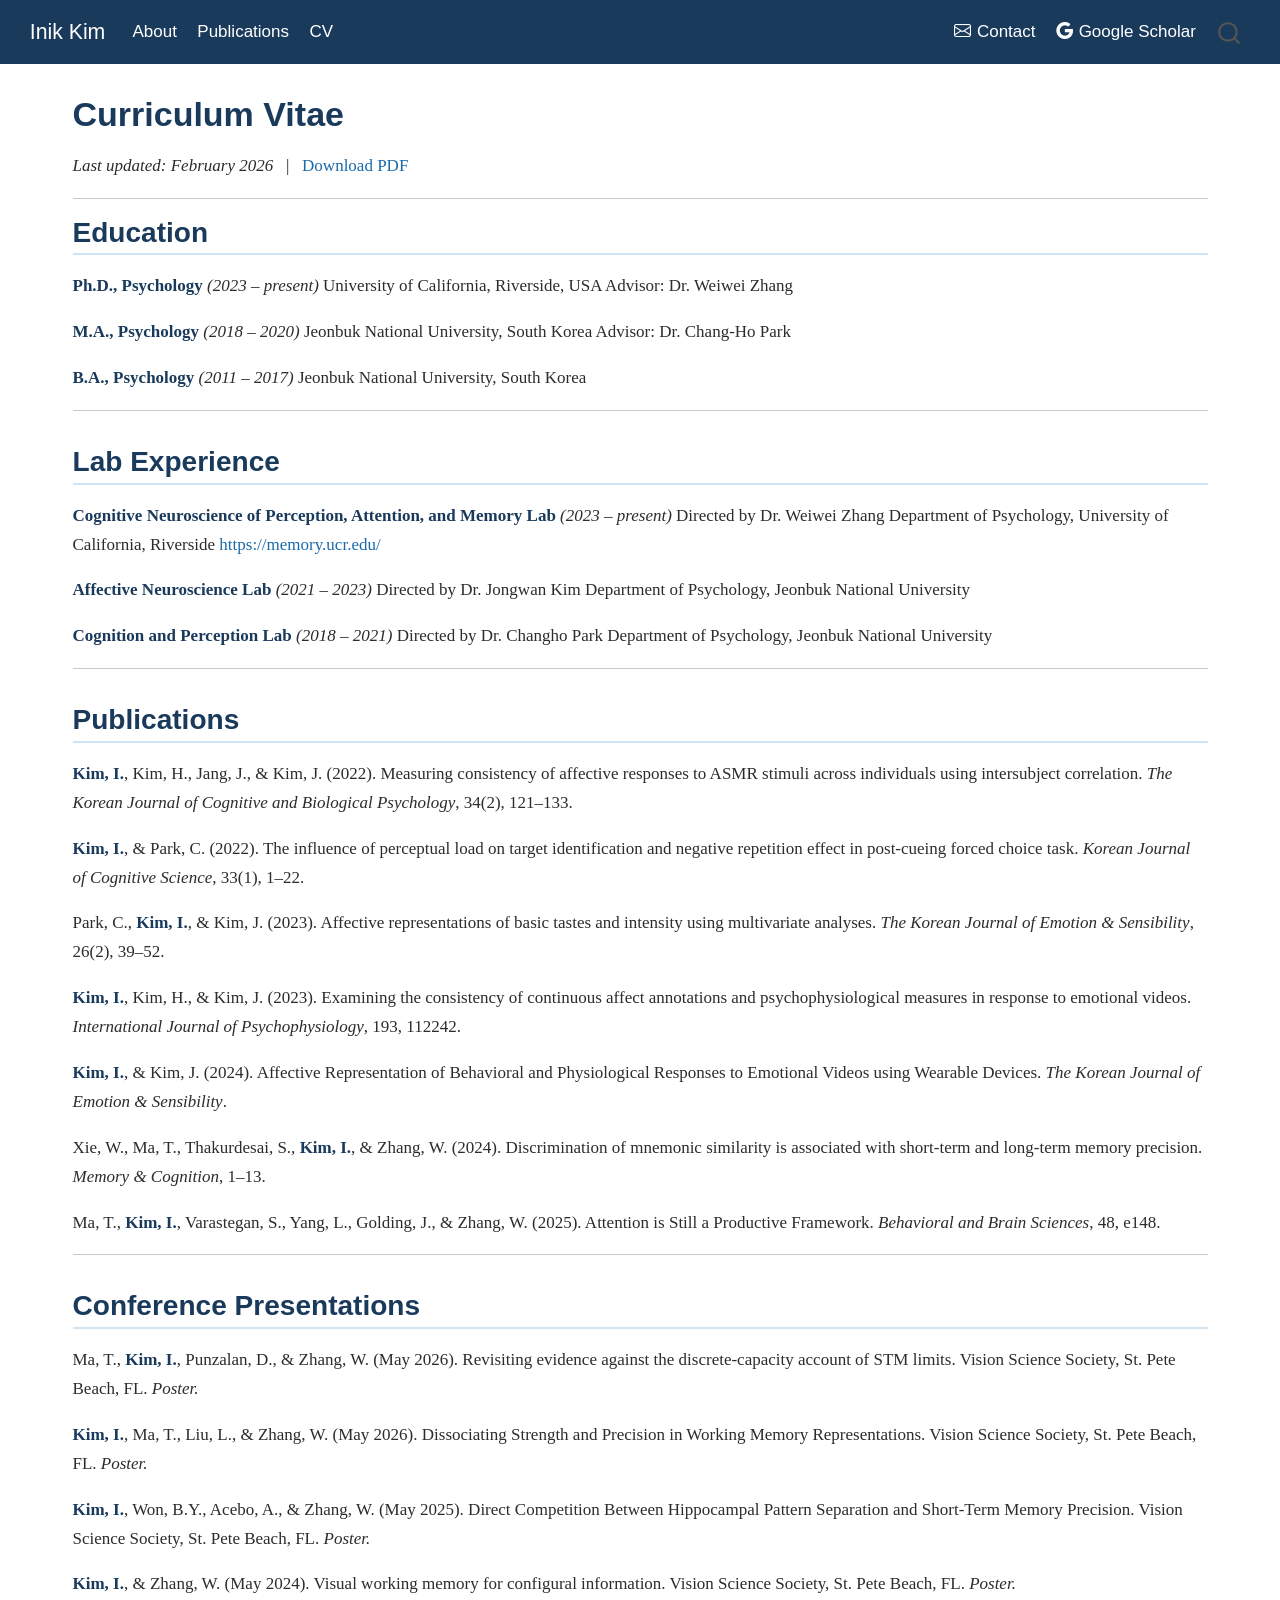
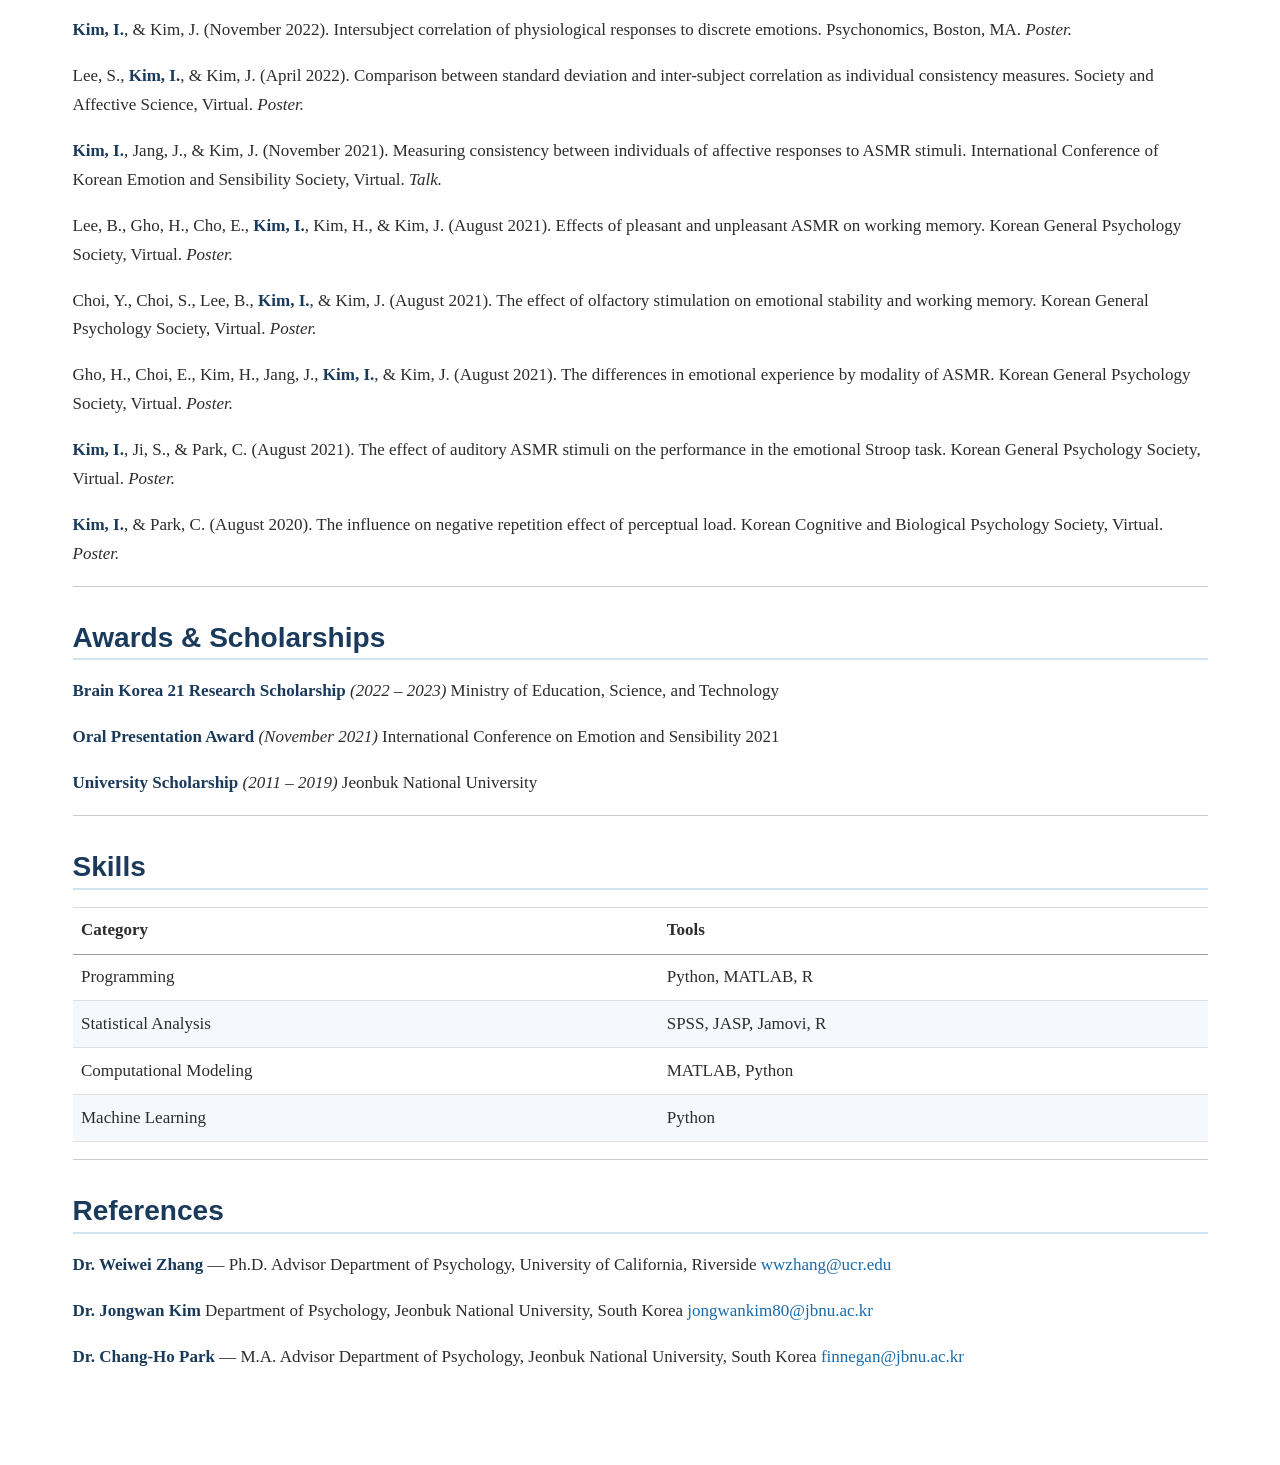
==== cv.html @ 4ca47964 "Built site for gh-pages" ====
<!DOCTYPE html>
<html xmlns="http://www.w3.org/1999/xhtml" lang="en" xml:lang="en"><head>

<meta charset="utf-8">
<meta name="generator" content="quarto-1.9.38">

<meta name="viewport" content="width=device-width, initial-scale=1.0, user-scalable=yes">


<title>Curriculum Vitae – Inik Kim</title>
<style>
/* Default styles provided by pandoc.
** See https://pandoc.org/MANUAL.html#variables-for-html for config info.
*/
code{white-space: pre-wrap;}
span.smallcaps{font-variant: small-caps;}
div.columns{display: flex; gap: min(4vw, 1.5em);}
div.column{flex: auto; overflow-x: auto;}
div.hanging-indent{margin-left: 1.5em; text-indent: -1.5em;}
ul.task-list{list-style: none;}
ul.task-list li input[type="checkbox"] {
  width: 0.8em;
  margin: 0 0.8em 0.2em -1em; /* quarto-specific, see https://github.com/quarto-dev/quarto-cli/issues/4556 */ 
  vertical-align: middle;
}
</style>


<script src="site_libs/quarto-nav/quarto-nav.js"></script>
<script src="site_libs/quarto-nav/headroom.min.js"></script>
<script src="site_libs/clipboard/clipboard.min.js"></script>
<script src="site_libs/quarto-search/autocomplete.umd.js"></script>
<script src="site_libs/quarto-search/fuse.min.js"></script>
<script src="site_libs/quarto-search/quarto-search.js"></script>
<meta name="quarto:offset" content="./">
<script src="site_libs/quarto-html/quarto.js" type="module"></script>
<script src="site_libs/quarto-html/tabsets/tabsets.js" type="module"></script>
<script src="site_libs/quarto-html/popper.min.js"></script>
<script src="site_libs/quarto-html/tippy.umd.min.js"></script>
<script src="site_libs/quarto-html/anchor.min.js"></script>
<link href="site_libs/quarto-html/tippy.css" rel="stylesheet">
<link href="site_libs/quarto-html/quarto-syntax-highlighting-15634bcf2e68342d4ad2dfa704d543f6.css" rel="stylesheet" id="quarto-text-highlighting-styles">
<script src="site_libs/bootstrap/bootstrap.min.js"></script>
<link href="site_libs/bootstrap/bootstrap-icons.css" rel="stylesheet">
<link href="site_libs/bootstrap/bootstrap-3e7735b7b22659e5fa437aca0bb49075.min.css" rel="stylesheet" append-hash="true" id="quarto-bootstrap" data-mode="light">
<script id="quarto-search-options" type="application/json">{
  "location": "navbar",
  "copy-button": false,
  "collapse-after": 3,
  "panel-placement": "end",
  "type": "overlay",
  "limit": 50,
  "keyboard-shortcut": [
    "f",
    "/",
    "s"
  ],
  "show-item-context": false,
  "language": {
    "search-no-results-text": "No results",
    "search-matching-documents-text": "matching documents",
    "search-copy-link-title": "Copy link to search",
    "search-hide-matches-text": "Hide additional matches",
    "search-more-match-text": "more match in this document",
    "search-more-matches-text": "more matches in this document",
    "search-clear-button-title": "Clear",
    "search-text-placeholder": "",
    "search-detached-cancel-button-title": "Cancel",
    "search-submit-button-title": "Submit",
    "search-label": "Search"
  }
}</script>


<link rel="stylesheet" href="styles.css">
</head>

<body class="nav-fixed quarto-light">

<div id="quarto-search-results"></div>
  <header id="quarto-header" class="headroom fixed-top">
    <nav class="navbar navbar-expand-lg " data-bs-theme="dark">
      <div class="navbar-container container-fluid">
      <div class="navbar-brand-container mx-auto">
    <a class="navbar-brand" href="./index.html">
    <span class="navbar-title">Inik Kim</span>
    </a>
  </div>
            <div id="quarto-search" class="" title="Search"></div>
          <button class="navbar-toggler" type="button" data-bs-toggle="collapse" data-bs-target="#navbarCollapse" aria-controls="navbarCollapse" role="menu" aria-expanded="false" aria-label="Toggle navigation" onclick="if (window.quartoToggleHeadroom) { window.quartoToggleHeadroom(); }">
  <span class="navbar-toggler-icon"></span>
</button>
          <div class="collapse navbar-collapse" id="navbarCollapse">
            <ul class="navbar-nav navbar-nav-scroll me-auto">
  <li class="nav-item">
    <a class="nav-link" href="./index.html"> 
<span class="menu-text">About</span></a>
  </li>  
  <li class="nav-item">
    <a class="nav-link" href="./publications.html"> 
<span class="menu-text">Publications</span></a>
  </li>  
  <li class="nav-item">
    <a class="nav-link active" href="./cv.html" aria-current="page"> 
<span class="menu-text">CV</span></a>
  </li>  
</ul>
            <ul class="navbar-nav navbar-nav-scroll ms-auto">
  <li class="nav-item">
    <a class="nav-link" href="mailto:ikim124@ucr.edu"> <i class="bi bi-envelope" role="img">
</i> 
<span class="menu-text">Contact</span></a>
  </li>  
  <li class="nav-item">
    <a class="nav-link" href="https://scholar.google.com/citations?user=Op0POqIAAAAJ&amp;hl=en&amp;oi=ao"> <i class="bi bi-google" role="img">
</i> 
<span class="menu-text">Google Scholar</span></a>
  </li>  
</ul>
          </div> <!-- /navcollapse -->
            <div class="quarto-navbar-tools">
</div>
      </div> <!-- /container-fluid -->
    </nav>
</header>
<!-- content -->
<div id="quarto-content" class="quarto-container page-columns page-rows-contents page-layout-full page-navbar">
<!-- sidebar -->
<!-- margin-sidebar -->
    
<!-- main -->
<main class="content column-page" id="quarto-document-content">

<header id="title-block-header" class="quarto-title-block default">
<div class="quarto-title">
<h1 class="title">Curriculum Vitae</h1>
</div>



<div class="quarto-title-meta column-page">

    
  
    
  </div>
  


</header>


<p><em>Last updated: February 2026</em> &nbsp; | &nbsp; <a href="Kim_Inik_cv_26.pdf">Download PDF</a></p>
<hr>
<section id="education" class="level2">
<h2 class="anchored" data-anchor-id="education">Education</h2>
<p><strong>Ph.D., Psychology</strong> <em>(2023 – present)</em> University of California, Riverside, USA Advisor: Dr.&nbsp;Weiwei Zhang</p>
<p><strong>M.A., Psychology</strong> <em>(2018 – 2020)</em> Jeonbuk National University, South Korea Advisor: Dr.&nbsp;Chang-Ho Park</p>
<p><strong>B.A., Psychology</strong> <em>(2011 – 2017)</em> Jeonbuk National University, South Korea</p>
<hr>
</section>
<section id="lab-experience" class="level2">
<h2 class="anchored" data-anchor-id="lab-experience">Lab Experience</h2>
<p><strong>Cognitive Neuroscience of Perception, Attention, and Memory Lab</strong> <em>(2023 – present)</em> Directed by Dr.&nbsp;Weiwei Zhang Department of Psychology, University of California, Riverside <a href="https://memory.ucr.edu/">https://memory.ucr.edu/</a></p>
<p><strong>Affective Neuroscience Lab</strong> <em>(2021 – 2023)</em> Directed by Dr.&nbsp;Jongwan Kim Department of Psychology, Jeonbuk National University</p>
<p><strong>Cognition and Perception Lab</strong> <em>(2018 – 2021)</em> Directed by Dr.&nbsp;Changho Park Department of Psychology, Jeonbuk National University</p>
<hr>
</section>
<section id="publications" class="level2">
<h2 class="anchored" data-anchor-id="publications">Publications</h2>
<p><strong>Kim, I.</strong>, Kim, H., Jang, J., &amp; Kim, J. (2022). Measuring consistency of affective responses to ASMR stimuli across individuals using intersubject correlation. <em>The Korean Journal of Cognitive and Biological Psychology</em>, 34(2), 121–133.</p>
<p><strong>Kim, I.</strong>, &amp; Park, C. (2022). The influence of perceptual load on target identification and negative repetition effect in post-cueing forced choice task. <em>Korean Journal of Cognitive Science</em>, 33(1), 1–22.</p>
<p>Park, C., <strong>Kim, I.</strong>, &amp; Kim, J. (2023). Affective representations of basic tastes and intensity using multivariate analyses. <em>The Korean Journal of Emotion &amp; Sensibility</em>, 26(2), 39–52.</p>
<p><strong>Kim, I.</strong>, Kim, H., &amp; Kim, J. (2023). Examining the consistency of continuous affect annotations and psychophysiological measures in response to emotional videos. <em>International Journal of Psychophysiology</em>, 193, 112242.</p>
<p><strong>Kim, I.</strong>, &amp; Kim, J. (2024). Affective Representation of Behavioral and Physiological Responses to Emotional Videos using Wearable Devices. <em>The Korean Journal of Emotion &amp; Sensibility</em>.</p>
<p>Xie, W., Ma, T., Thakurdesai, S., <strong>Kim, I.</strong>, &amp; Zhang, W. (2024). Discrimination of mnemonic similarity is associated with short-term and long-term memory precision. <em>Memory &amp; Cognition</em>, 1–13.</p>
<p>Ma, T., <strong>Kim, I.</strong>, Varastegan, S., Yang, L., Golding, J., &amp; Zhang, W. (2025). Attention is Still a Productive Framework. <em>Behavioral and Brain Sciences</em>, 48, e148.</p>
<hr>
</section>
<section id="conference-presentations" class="level2">
<h2 class="anchored" data-anchor-id="conference-presentations">Conference Presentations</h2>
<p>Ma, T., <strong>Kim, I.</strong>, Punzalan, D., &amp; Zhang, W. (May 2026). Revisiting evidence against the discrete-capacity account of STM limits. Vision Science Society, St.&nbsp;Pete Beach, FL. <em>Poster.</em></p>
<p><strong>Kim, I.</strong>, Ma, T., Liu, L., &amp; Zhang, W. (May 2026). Dissociating Strength and Precision in Working Memory Representations. Vision Science Society, St.&nbsp;Pete Beach, FL. <em>Poster.</em></p>
<p><strong>Kim, I.</strong>, Won, B.Y., Acebo, A., &amp; Zhang, W. (May 2025). Direct Competition Between Hippocampal Pattern Separation and Short-Term Memory Precision. Vision Science Society, St.&nbsp;Pete Beach, FL. <em>Poster.</em></p>
<p><strong>Kim, I.</strong>, &amp; Zhang, W. (May 2024). Visual working memory for configural information. Vision Science Society, St.&nbsp;Pete Beach, FL. <em>Poster.</em></p>
<p><strong>Kim, I.</strong>, &amp; Kim, J. (November 2022). Intersubject correlation of physiological responses to discrete emotions. Psychonomics, Boston, MA. <em>Poster.</em></p>
<p>Lee, S., <strong>Kim, I.</strong>, &amp; Kim, J. (April 2022). Comparison between standard deviation and inter-subject correlation as individual consistency measures. Society and Affective Science, Virtual. <em>Poster.</em></p>
<p><strong>Kim, I.</strong>, Jang, J., &amp; Kim, J. (November 2021). Measuring consistency between individuals of affective responses to ASMR stimuli. International Conference of Korean Emotion and Sensibility Society, Virtual. <em>Talk.</em></p>
<p>Lee, B., Gho, H., Cho, E., <strong>Kim, I.</strong>, Kim, H., &amp; Kim, J. (August 2021). Effects of pleasant and unpleasant ASMR on working memory. Korean General Psychology Society, Virtual. <em>Poster.</em></p>
<p>Choi, Y., Choi, S., Lee, B., <strong>Kim, I.</strong>, &amp; Kim, J. (August 2021). The effect of olfactory stimulation on emotional stability and working memory. Korean General Psychology Society, Virtual. <em>Poster.</em></p>
<p>Gho, H., Choi, E., Kim, H., Jang, J., <strong>Kim, I.</strong>, &amp; Kim, J. (August 2021). The differences in emotional experience by modality of ASMR. Korean General Psychology Society, Virtual. <em>Poster.</em></p>
<p><strong>Kim, I.</strong>, Ji, S., &amp; Park, C. (August 2021). The effect of auditory ASMR stimuli on the performance in the emotional Stroop task. Korean General Psychology Society, Virtual. <em>Poster.</em></p>
<p><strong>Kim, I.</strong>, &amp; Park, C. (August 2020). The influence on negative repetition effect of perceptual load. Korean Cognitive and Biological Psychology Society, Virtual. <em>Poster.</em></p>
<hr>
</section>
<section id="awards-scholarships" class="level2">
<h2 class="anchored" data-anchor-id="awards-scholarships">Awards &amp; Scholarships</h2>
<p><strong>Brain Korea 21 Research Scholarship</strong> <em>(2022 – 2023)</em> Ministry of Education, Science, and Technology</p>
<p><strong>Oral Presentation Award</strong> <em>(November 2021)</em> International Conference on Emotion and Sensibility 2021</p>
<p><strong>University Scholarship</strong> <em>(2011 – 2019)</em> Jeonbuk National University</p>
<hr>
</section>
<section id="skills" class="level2">
<h2 class="anchored" data-anchor-id="skills">Skills</h2>
<table class="caption-top table">
<thead>
<tr class="header">
<th>Category</th>
<th>Tools</th>
</tr>
</thead>
<tbody>
<tr class="odd">
<td>Programming</td>
<td>Python, MATLAB, R</td>
</tr>
<tr class="even">
<td>Statistical Analysis</td>
<td>SPSS, JASP, Jamovi, R</td>
</tr>
<tr class="odd">
<td>Computational Modeling</td>
<td>MATLAB, Python</td>
</tr>
<tr class="even">
<td>Machine Learning</td>
<td>Python</td>
</tr>
</tbody>
</table>
<hr>
</section>
<section id="references" class="level2">
<h2 class="anchored" data-anchor-id="references">References</h2>
<p><strong>Dr.&nbsp;Weiwei Zhang</strong> — Ph.D.&nbsp;Advisor Department of Psychology, University of California, Riverside <a href="mailto:wwzhang@ucr.edu">wwzhang@ucr.edu</a></p>
<p><strong>Dr.&nbsp;Jongwan Kim</strong> Department of Psychology, Jeonbuk National University, South Korea <a href="mailto:jongwankim80@jbnu.ac.kr">jongwankim80@jbnu.ac.kr</a></p>
<p><strong>Dr.&nbsp;Chang-Ho Park</strong> — M.A.&nbsp;Advisor Department of Psychology, Jeonbuk National University, South Korea <a href="mailto:finnegan@jbnu.ac.kr">finnegan@jbnu.ac.kr</a></p>


</section>

</main> <!-- /main -->
<script id="quarto-html-after-body" type="application/javascript">
  window.document.addEventListener("DOMContentLoaded", function (event) {
    const icon = "";
    const anchorJS = new window.AnchorJS();
    anchorJS.options = {
      placement: 'right',
      icon: icon
    };
    anchorJS.add('.anchored');
    const isCodeAnnotation = (el) => {
      for (const clz of el.classList) {
        if (clz.startsWith('code-annotation-')) {                     
          return true;
        }
      }
      return false;
    }
    const onCopySuccess = function(e) {
      // button target
      const button = e.trigger;
      // don't keep focus
      button.blur();
      // flash "checked"
      button.classList.add('code-copy-button-checked');
      var currentTitle = button.getAttribute("title");
      button.setAttribute("title", "Copied!");
      let tooltip;
      if (window.bootstrap) {
        button.setAttribute("data-bs-toggle", "tooltip");
        button.setAttribute("data-bs-placement", "left");
        button.setAttribute("data-bs-title", "Copied!");
        tooltip = new bootstrap.Tooltip(button, 
          { trigger: "manual", 
            customClass: "code-copy-button-tooltip",
            offset: [0, -8]});
        tooltip.show();    
      }
      setTimeout(function() {
        if (tooltip) {
          tooltip.hide();
          button.removeAttribute("data-bs-title");
          button.removeAttribute("data-bs-toggle");
          button.removeAttribute("data-bs-placement");
        }
        button.setAttribute("title", currentTitle);
        button.classList.remove('code-copy-button-checked');
      }, 1000);
      // clear code selection
      e.clearSelection();
    }
    const getTextToCopy = function(trigger) {
      const outerScaffold = trigger.parentElement.cloneNode(true);
      const codeEl = outerScaffold.querySelector('code');
      for (const childEl of codeEl.children) {
        if (isCodeAnnotation(childEl)) {
          childEl.remove();
        }
      }
      return codeEl.innerText;
    }
    const clipboard = new window.ClipboardJS('.code-copy-button:not([data-in-quarto-modal])', {
      text: getTextToCopy
    });
    clipboard.on('success', onCopySuccess);
    if (window.document.getElementById('quarto-embedded-source-code-modal')) {
      const clipboardModal = new window.ClipboardJS('.code-copy-button[data-in-quarto-modal]', {
        text: getTextToCopy,
        container: window.document.getElementById('quarto-embedded-source-code-modal')
      });
      clipboardModal.on('success', onCopySuccess);
    }
      var localhostRegex = new RegExp(/^(?:http|https):\/\/localhost\:?[0-9]*\//);
      var mailtoRegex = new RegExp(/^mailto:/);
        var filterRegex = new RegExp("https:\/\/InikKim\.github\.io\/ikim124\.github\.io\/");
      var isInternal = (href) => {
          return filterRegex.test(href) || localhostRegex.test(href) || mailtoRegex.test(href);
      }
      // Inspect non-navigation links and adorn them if external
     var links = window.document.querySelectorAll('a[href]:not(.nav-link):not(.navbar-brand):not(.toc-action):not(.sidebar-link):not(.sidebar-item-toggle):not(.pagination-link):not(.no-external):not([aria-hidden]):not(.dropdown-item):not(.quarto-navigation-tool):not(.about-link)');
      for (var i=0; i<links.length; i++) {
        const link = links[i];
        if (!isInternal(link.href)) {
          // undo the damage that might have been done by quarto-nav.js in the case of
          // links that we want to consider external
          if (link.dataset.originalHref !== undefined) {
            link.href = link.dataset.originalHref;
          }
        }
      }
    function tippyHover(el, contentFn, onTriggerFn, onUntriggerFn) {
      const config = {
        allowHTML: true,
        maxWidth: 500,
        delay: 100,
        arrow: false,
        appendTo: function(el) {
            return el.parentElement;
        },
        interactive: true,
        interactiveBorder: 10,
        theme: 'quarto',
        placement: 'bottom-start',
      };
      if (contentFn) {
        config.content = contentFn;
      }
      if (onTriggerFn) {
        config.onTrigger = onTriggerFn;
      }
      if (onUntriggerFn) {
        config.onUntrigger = onUntriggerFn;
      }
      window.tippy(el, config); 
    }
    const noterefs = window.document.querySelectorAll('a[role="doc-noteref"]');
    for (var i=0; i<noterefs.length; i++) {
      const ref = noterefs[i];
      tippyHover(ref, function() {
        // use id or data attribute instead here
        let href = ref.getAttribute('data-footnote-href') || ref.getAttribute('href');
        try { href = new URL(href).hash; } catch {}
        const id = href.replace(/^#\/?/, "");
        const note = window.document.getElementById(id);
        if (note) {
          return note.innerHTML;
        } else {
          return "";
        }
      });
    }
    const xrefs = window.document.querySelectorAll('a.quarto-xref');
    const processXRef = (id, note) => {
      // Strip column container classes
      const stripColumnClz = (el) => {
        el.classList.remove("page-full", "page-columns");
        if (el.children) {
          for (const child of el.children) {
            stripColumnClz(child);
          }
        }
      }
      stripColumnClz(note)
      if (id === null || id.startsWith('sec-')) {
        // Special case sections, only their first couple elements
        const container = document.createElement("div");
        if (note.children && note.children.length > 2) {
          container.appendChild(note.children[0].cloneNode(true));
          for (let i = 1; i < note.children.length; i++) {
            const child = note.children[i];
            if (child.tagName === "P" && child.innerText === "") {
              continue;
            } else {
              container.appendChild(child.cloneNode(true));
              break;
            }
          }
          if (window.Quarto?.typesetMath) {
            window.Quarto.typesetMath(container);
          }
          return container.innerHTML
        } else {
          if (window.Quarto?.typesetMath) {
            window.Quarto.typesetMath(note);
          }
          return note.innerHTML;
        }
      } else {
        // Remove any anchor links if they are present
        const anchorLink = note.querySelector('a.anchorjs-link');
        if (anchorLink) {
          anchorLink.remove();
        }
        if (window.Quarto?.typesetMath) {
          window.Quarto.typesetMath(note);
        }
        if (note.classList.contains("callout")) {
          return note.outerHTML;
        } else {
          return note.innerHTML;
        }
      }
    }
    for (var i=0; i<xrefs.length; i++) {
      const xref = xrefs[i];
      tippyHover(xref, undefined, function(instance) {
        instance.disable();
        let url = xref.getAttribute('href');
        let hash = undefined; 
        if (url.startsWith('#')) {
          hash = url;
        } else {
          try { hash = new URL(url).hash; } catch {}
        }
        if (hash) {
          const id = hash.replace(/^#\/?/, "");
          const note = window.document.getElementById(id);
          if (note !== null) {
            try {
              const html = processXRef(id, note.cloneNode(true));
              instance.setContent(html);
            } finally {
              instance.enable();
              instance.show();
            }
          } else {
            // See if we can fetch this
            fetch(url.split('#')[0])
            .then(res => res.text())
            .then(html => {
              const parser = new DOMParser();
              const htmlDoc = parser.parseFromString(html, "text/html");
              const note = htmlDoc.getElementById(id);
              if (note !== null) {
                const html = processXRef(id, note);
                instance.setContent(html);
              } 
            }).finally(() => {
              instance.enable();
              instance.show();
            });
          }
        } else {
          // See if we can fetch a full url (with no hash to target)
          // This is a special case and we should probably do some content thinning / targeting
          fetch(url)
          .then(res => res.text())
          .then(html => {
            const parser = new DOMParser();
            const htmlDoc = parser.parseFromString(html, "text/html");
            const note = htmlDoc.querySelector('main.content');
            if (note !== null) {
              // This should only happen for chapter cross references
              // (since there is no id in the URL)
              // remove the first header
              if (note.children.length > 0 && note.children[0].tagName === "HEADER") {
                note.children[0].remove();
              }
              const html = processXRef(null, note);
              instance.setContent(html);
            } 
          }).finally(() => {
            instance.enable();
            instance.show();
          });
        }
      }, function(instance) {
      });
    }
        let selectedAnnoteEl;
        const selectorForAnnotation = ( cell, annotation) => {
          let cellAttr = 'data-code-cell="' + cell + '"';
          let lineAttr = 'data-code-annotation="' +  annotation + '"';
          const selector = 'span[' + cellAttr + '][' + lineAttr + ']';
          return selector;
        }
        const selectCodeLines = (annoteEl) => {
          const doc = window.document;
          const targetCell = annoteEl.getAttribute("data-target-cell");
          const targetAnnotation = annoteEl.getAttribute("data-target-annotation");
          const annoteSpan = window.document.querySelector(selectorForAnnotation(targetCell, targetAnnotation));
          const lines = annoteSpan.getAttribute("data-code-lines").split(",");
          const lineIds = lines.map((line) => {
            return targetCell + "-" + line;
          })
          let top = null;
          let height = null;
          let parent = null;
          if (lineIds.length > 0) {
              //compute the position of the single el (top and bottom and make a div)
              const el = window.document.getElementById(lineIds[0]);
              top = el.offsetTop;
              height = el.offsetHeight;
              parent = el.parentElement.parentElement;
            if (lineIds.length > 1) {
              const lastEl = window.document.getElementById(lineIds[lineIds.length - 1]);
              const bottom = lastEl.offsetTop + lastEl.offsetHeight;
              height = bottom - top;
            }
            if (top !== null && height !== null && parent !== null) {
              // cook up a div (if necessary) and position it 
              let div = window.document.getElementById("code-annotation-line-highlight");
              if (div === null) {
                div = window.document.createElement("div");
                div.setAttribute("id", "code-annotation-line-highlight");
                div.style.position = 'absolute';
                parent.appendChild(div);
              }
              div.style.top = top - 2 + "px";
              div.style.height = height + 4 + "px";
              div.style.left = 0;
              let gutterDiv = window.document.getElementById("code-annotation-line-highlight-gutter");
              if (gutterDiv === null) {
                gutterDiv = window.document.createElement("div");
                gutterDiv.setAttribute("id", "code-annotation-line-highlight-gutter");
                gutterDiv.style.position = 'absolute';
                const codeCell = window.document.getElementById(targetCell);
                const gutter = codeCell.querySelector('.code-annotation-gutter');
                gutter.appendChild(gutterDiv);
              }
              gutterDiv.style.top = top - 2 + "px";
              gutterDiv.style.height = height + 4 + "px";
            }
            selectedAnnoteEl = annoteEl;
          }
        };
        const unselectCodeLines = () => {
          const elementsIds = ["code-annotation-line-highlight", "code-annotation-line-highlight-gutter"];
          elementsIds.forEach((elId) => {
            const div = window.document.getElementById(elId);
            if (div) {
              div.remove();
            }
          });
          selectedAnnoteEl = undefined;
        };
          // Handle positioning of the toggle
      window.addEventListener(
        "resize",
        throttle(() => {
          elRect = undefined;
          if (selectedAnnoteEl) {
            selectCodeLines(selectedAnnoteEl);
          }
        }, 10)
      );
      function throttle(fn, ms) {
      let throttle = false;
      let timer;
        return (...args) => {
          if(!throttle) { // first call gets through
              fn.apply(this, args);
              throttle = true;
          } else { // all the others get throttled
              if(timer) clearTimeout(timer); // cancel #2
              timer = setTimeout(() => {
                fn.apply(this, args);
                timer = throttle = false;
              }, ms);
          }
        };
      }
        // Attach click handler to the DT
        const annoteDls = window.document.querySelectorAll('dt[data-target-cell]');
        for (const annoteDlNode of annoteDls) {
          annoteDlNode.addEventListener('click', (event) => {
            const clickedEl = event.target;
            if (clickedEl !== selectedAnnoteEl) {
              unselectCodeLines();
              const activeEl = window.document.querySelector('dt[data-target-cell].code-annotation-active');
              if (activeEl) {
                activeEl.classList.remove('code-annotation-active');
              }
              selectCodeLines(clickedEl);
              clickedEl.classList.add('code-annotation-active');
            } else {
              // Unselect the line
              unselectCodeLines();
              clickedEl.classList.remove('code-annotation-active');
            }
          });
        }
    const findCites = (el) => {
      const parentEl = el.parentElement;
      if (parentEl) {
        const cites = parentEl.dataset.cites;
        if (cites) {
          return {
            el,
            cites: cites.split(' ')
          };
        } else {
          return findCites(el.parentElement)
        }
      } else {
        return undefined;
      }
    };
    var bibliorefs = window.document.querySelectorAll('a[role="doc-biblioref"]');
    for (var i=0; i<bibliorefs.length; i++) {
      const ref = bibliorefs[i];
      const citeInfo = findCites(ref);
      if (citeInfo) {
        tippyHover(citeInfo.el, function() {
          var popup = window.document.createElement('div');
          citeInfo.cites.forEach(function(cite) {
            var citeDiv = window.document.createElement('div');
            citeDiv.classList.add('hanging-indent');
            citeDiv.classList.add('csl-entry');
            var biblioDiv = window.document.getElementById('ref-' + cite);
            if (biblioDiv) {
              citeDiv.innerHTML = biblioDiv.innerHTML;
            }
            popup.appendChild(citeDiv);
          });
          return popup.innerHTML;
        });
      }
    }
  });
  </script>
</div> <!-- /content -->




</body></html>
---- site_libs/quarto-html/tippy.css ----
.tippy-box[data-animation=fade][data-state=hidden]{opacity:0}[data-tippy-root]{max-width:calc(100vw - 10px)}.tippy-box{position:relative;background-color:#333;color:#fff;border-radius:4px;font-size:14px;line-height:1.4;white-space:normal;outline:0;transition-property:transform,visibility,opacity}.tippy-box[data-placement^=top]>.tippy-arrow{bottom:0}.tippy-box[data-placement^=top]>.tippy-arrow:before{bottom:-7px;left:0;border-width:8px 8px 0;border-top-color:initial;transform-origin:center top}.tippy-box[data-placement^=bottom]>.tippy-arrow{top:0}.tippy-box[data-placement^=bottom]>.tippy-arrow:before{top:-7px;left:0;border-width:0 8px 8px;border-bottom-color:initial;transform-origin:center bottom}.tippy-box[data-placement^=left]>.tippy-arrow{right:0}.tippy-box[data-placement^=left]>.tippy-arrow:before{border-width:8px 0 8px 8px;border-left-color:initial;right:-7px;transform-origin:center left}.tippy-box[data-placement^=right]>.tippy-arrow{left:0}.tippy-box[data-placement^=right]>.tippy-arrow:before{left:-7px;border-width:8px 8px 8px 0;border-right-color:initial;transform-origin:center right}.tippy-box[data-inertia][data-state=visible]{transition-timing-function:cubic-bezier(.54,1.5,.38,1.11)}.tippy-arrow{width:16px;height:16px;color:#333}.tippy-arrow:before{content:"";position:absolute;border-color:transparent;border-style:solid}.tippy-content{position:relative;padding:5px 9px;z-index:1}
---- site_libs/quarto-html/quarto-syntax-highlighting-15634bcf2e68342d4ad2dfa704d543f6.css ----
/* quarto syntax highlight colors */
:root {
  --quarto-hl-ot-color: #003B4F;
  --quarto-hl-at-color: #657422;
  --quarto-hl-ss-color: #20794D;
  --quarto-hl-an-color: #5E5E5E;
  --quarto-hl-fu-color: #4758AB;
  --quarto-hl-st-color: #20794D;
  --quarto-hl-cf-color: #003B4F;
  --quarto-hl-op-color: #5E5E5E;
  --quarto-hl-er-color: #AD0000;
  --quarto-hl-bn-color: #AD0000;
  --quarto-hl-al-color: #AD0000;
  --quarto-hl-va-color: #111111;
  --quarto-hl-bu-color: inherit;
  --quarto-hl-ex-color: inherit;
  --quarto-hl-pp-color: #AD0000;
  --quarto-hl-in-color: #5E5E5E;
  --quarto-hl-vs-color: #20794D;
  --quarto-hl-wa-color: #5E5E5E;
  --quarto-hl-do-color: #5E5E5E;
  --quarto-hl-im-color: #00769E;
  --quarto-hl-ch-color: #20794D;
  --quarto-hl-dt-color: #AD0000;
  --quarto-hl-fl-color: #AD0000;
  --quarto-hl-co-color: #5E5E5E;
  --quarto-hl-cv-color: #5E5E5E;
  --quarto-hl-cn-color: #8f5902;
  --quarto-hl-sc-color: #5E5E5E;
  --quarto-hl-dv-color: #AD0000;
  --quarto-hl-kw-color: #003B4F;
}

/* other quarto variables */
:root {
  --quarto-font-monospace: SFMono-Regular, Menlo, Monaco, Consolas, "Liberation Mono", "Courier New", monospace;
}

/* syntax highlight based on Pandoc's rules */
pre > code.sourceCode > span {
  color: #003B4F;
}

code.sourceCode > span {
  color: #003B4F;
}

div.sourceCode,
div.sourceCode pre.sourceCode {
  color: #003B4F;
}

/* Normal */
code span {
  color: #003B4F;
}

/* Alert */
code span.al {
  color: #AD0000;
  font-style: inherit;
}

/* Annotation */
code span.an {
  color: #5E5E5E;
  font-style: inherit;
}

/* Attribute */
code span.at {
  color: #657422;
  font-style: inherit;
}

/* BaseN */
code span.bn {
  color: #AD0000;
  font-style: inherit;
}

/* BuiltIn */
code span.bu {
  font-style: inherit;
}

/* ControlFlow */
code span.cf {
  color: #003B4F;
  font-weight: bold;
  font-style: inherit;
}

/* Char */
code span.ch {
  color: #20794D;
  font-style: inherit;
}

/* Constant */
code span.cn {
  color: #8f5902;
  font-style: inherit;
}

/* Comment */
code span.co {
  color: #5E5E5E;
  font-style: inherit;
}

/* CommentVar */
code span.cv {
  color: #5E5E5E;
  font-style: italic;
}

/* Documentation */
code span.do {
  color: #5E5E5E;
  font-style: italic;
}

/* DataType */
code span.dt {
  color: #AD0000;
  font-style: inherit;
}

/* DecVal */
code span.dv {
  color: #AD0000;
  font-style: inherit;
}

/* Error */
code span.er {
  color: #AD0000;
  font-style: inherit;
}

/* Extension */
code span.ex {
  font-style: inherit;
}

/* Float */
code span.fl {
  color: #AD0000;
  font-style: inherit;
}

/* Function */
code span.fu {
  color: #4758AB;
  font-style: inherit;
}

/* Import */
code span.im {
  color: #00769E;
  font-style: inherit;
}

/* Information */
code span.in {
  color: #5E5E5E;
  font-style: inherit;
}

/* Keyword */
code span.kw {
  color: #003B4F;
  font-weight: bold;
  font-style: inherit;
}

/* Operator */
code span.op {
  color: #5E5E5E;
  font-style: inherit;
}

/* Other */
code span.ot {
  color: #003B4F;
  font-style: inherit;
}

/* Preprocessor */
code span.pp {
  color: #AD0000;
  font-style: inherit;
}

/* SpecialChar */
code span.sc {
  color: #5E5E5E;
  font-style: inherit;
}

/* SpecialString */
code span.ss {
  color: #20794D;
  font-style: inherit;
}

/* String */
code span.st {
  color: #20794D;
  font-style: inherit;
}

/* Variable */
code span.va {
  color: #111111;
  font-style: inherit;
}

/* VerbatimString */
code span.vs {
  color: #20794D;
  font-style: inherit;
}

/* Warning */
code span.wa {
  color: #5E5E5E;
  font-style: italic;
}

.prevent-inlining {
  content: "</";
}

/*# sourceMappingURL=f23921c56f73e400b49028c9186a1aa0.css.map */
---- styles.css ----
/* ── General ── */
body {
  font-family: 'Georgia', serif;
  color: #2c2c2c;
  line-height: 1.7;
}

/* ── Navbar ── */
.navbar {
  background-color: #1a3a5c !important;
}

.navbar-brand,
.nav-link {
  color: #ffffff !important;
  font-family: 'Helvetica Neue', sans-serif;
}

.nav-link:hover {
  color: #aad4f5 !important;
}

/* ── About / index page ── */
#quarto-content .about-entity .about-links a {
  background-color: #1a3a5c;
  color: white;
  border-radius: 6px;
  padding: 6px 14px;
  font-size: 0.9em;
  text-decoration: none;
  transition: background-color 0.2s;
}

#quarto-content .about-entity .about-links a:hover {
  background-color: #2a5c8a;
}

/* ── Headings ── */
h1, h2, h3 {
  font-family: 'Helvetica Neue', sans-serif;
  color: #1a3a5c;
}

h2 {
  border-bottom: 2px solid #d0e4f4;
  padding-bottom: 4px;
  margin-top: 2rem;
}

/* ── Links ── */
a {
  color: #1a6aab;
  text-decoration: none;
}

a:hover {
  text-decoration: underline;
  color: #1a3a5c;
}

/* ── Publications ── */
p strong {
  color: #1a3a5c;
}

/* year labels */
.publications-year {
  font-family: 'Helvetica Neue', sans-serif;
  font-size: 0.95em;
  font-weight: 700;
  color: #1a3a5c;
  letter-spacing: 0.03em;
  margin-top: 1.2rem;
  margin-bottom: 0.2rem;
}

/* ── Publication figure layout ── */
.pub-figures-row {
  display: flex;
  flex-direction: row;
  gap: 0.5rem;
  justify-content: center;
  align-items: flex-start;
  margin: 0.75rem auto 0.3rem auto;
  max-width: 360px;
}

.pub-figures-row img {
  flex: 1 1 0;
  min-width: 0;
  max-width: 175px;
  height: auto;
  border-radius: 5px;
  border: 1px solid #d0e4f4;
  background-color: #f5f9fd;
  display: block;
  transition: box-shadow 0.2s, transform 0.2s;
}

.pub-figures-row img:only-child {
  max-width: 360px;
  flex: none;
  width: 100%;
}

.pub-figures-row img:hover {
  box-shadow: 0 4px 14px rgba(26, 58, 92, 0.15);
  transform: translateY(-1px);
}

.pub-fig-caption {
  font-size: 0.74em;
  color: #777;
  text-align: center;
  font-style: italic;
  margin: 0.1rem auto 1.2rem auto;
  max-width: 360px;
  line-height: 1.4;
}

/* ── CV table ── */
table {
  width: 100%;
  border-collapse: collapse;
  margin-top: 1rem;
}

th {
  background-color: #1a3a5c;
  color: white;
  padding: 8px 12px;
  text-align: left;
}

td {
  padding: 8px 12px;
  border-bottom: 1px solid #e0e0e0;
}

tr:nth-child(even) td {
  background-color: #f5f9fd;
}

/* ── Footer ── */
.nav-footer {
  background-color: #f0f4f8;
  color: #666;
  font-size: 0.85em;
  text-align: center;
  padding: 12px;
}
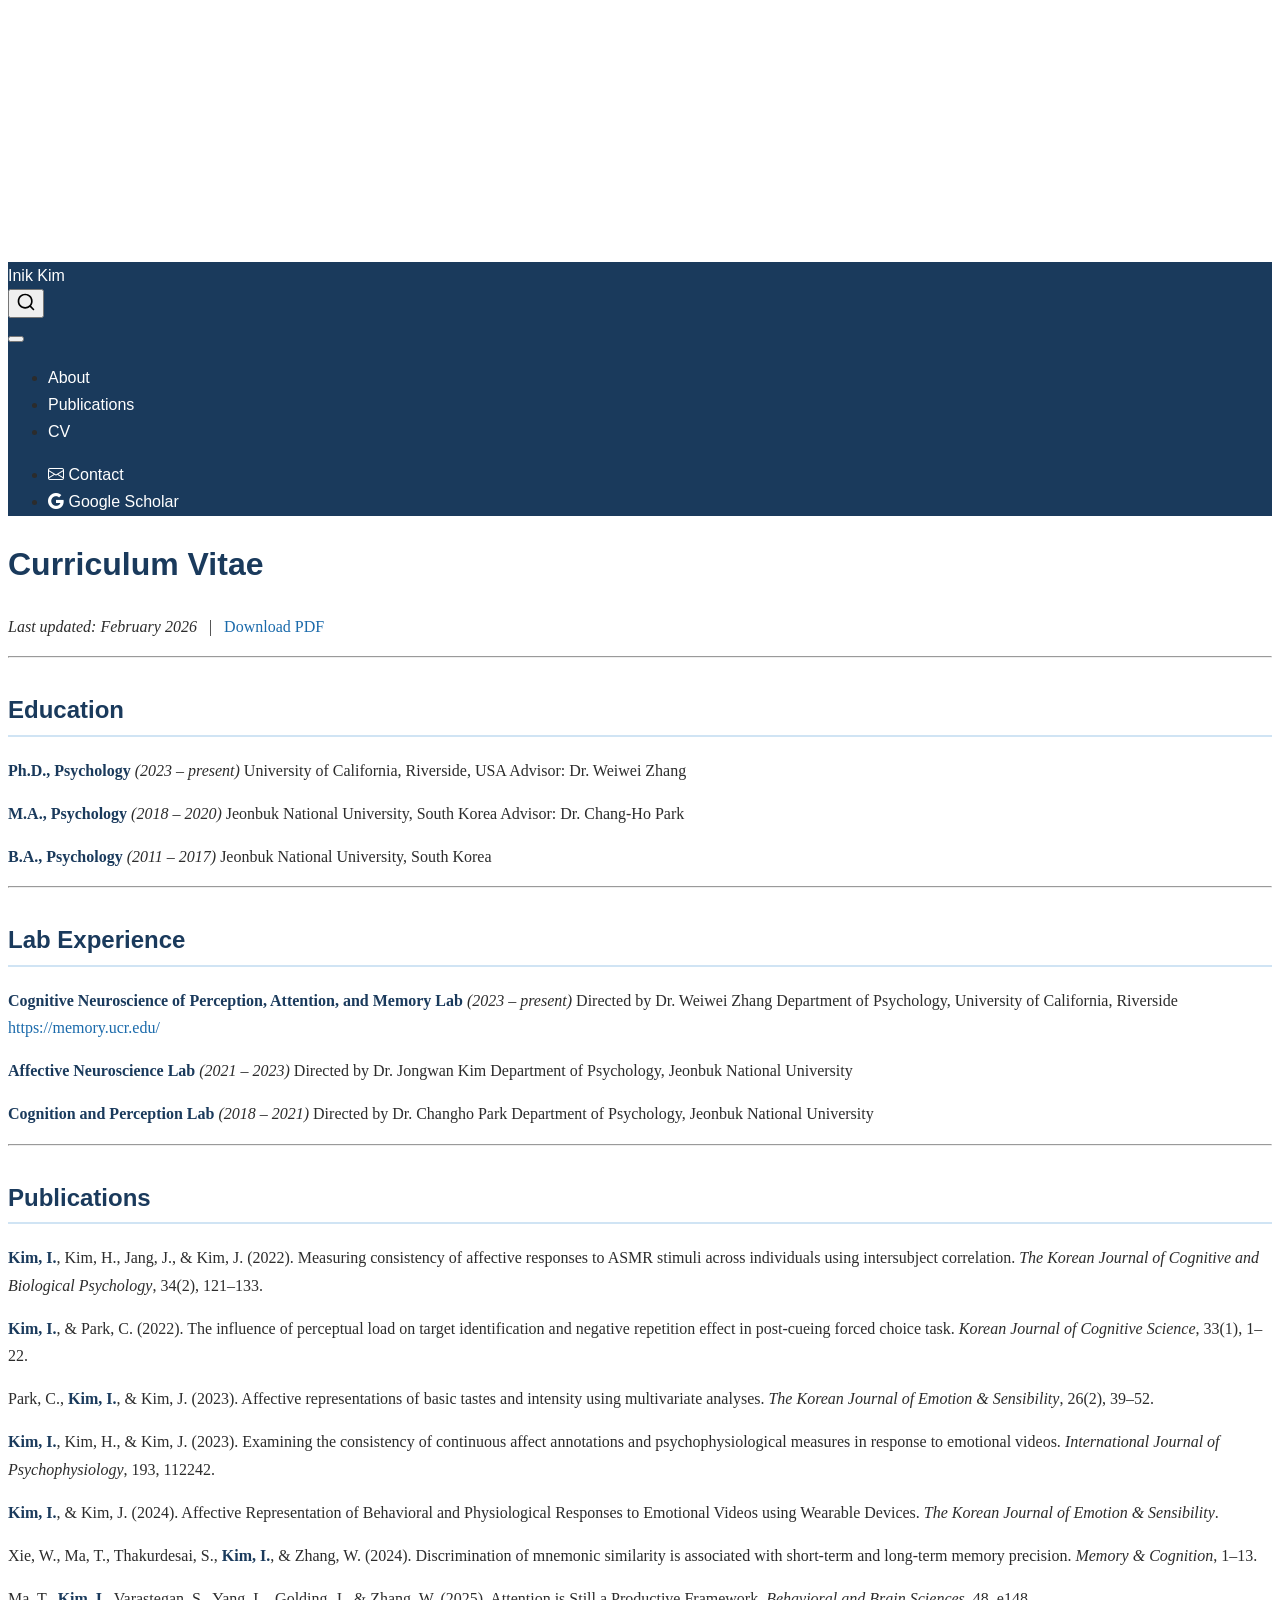
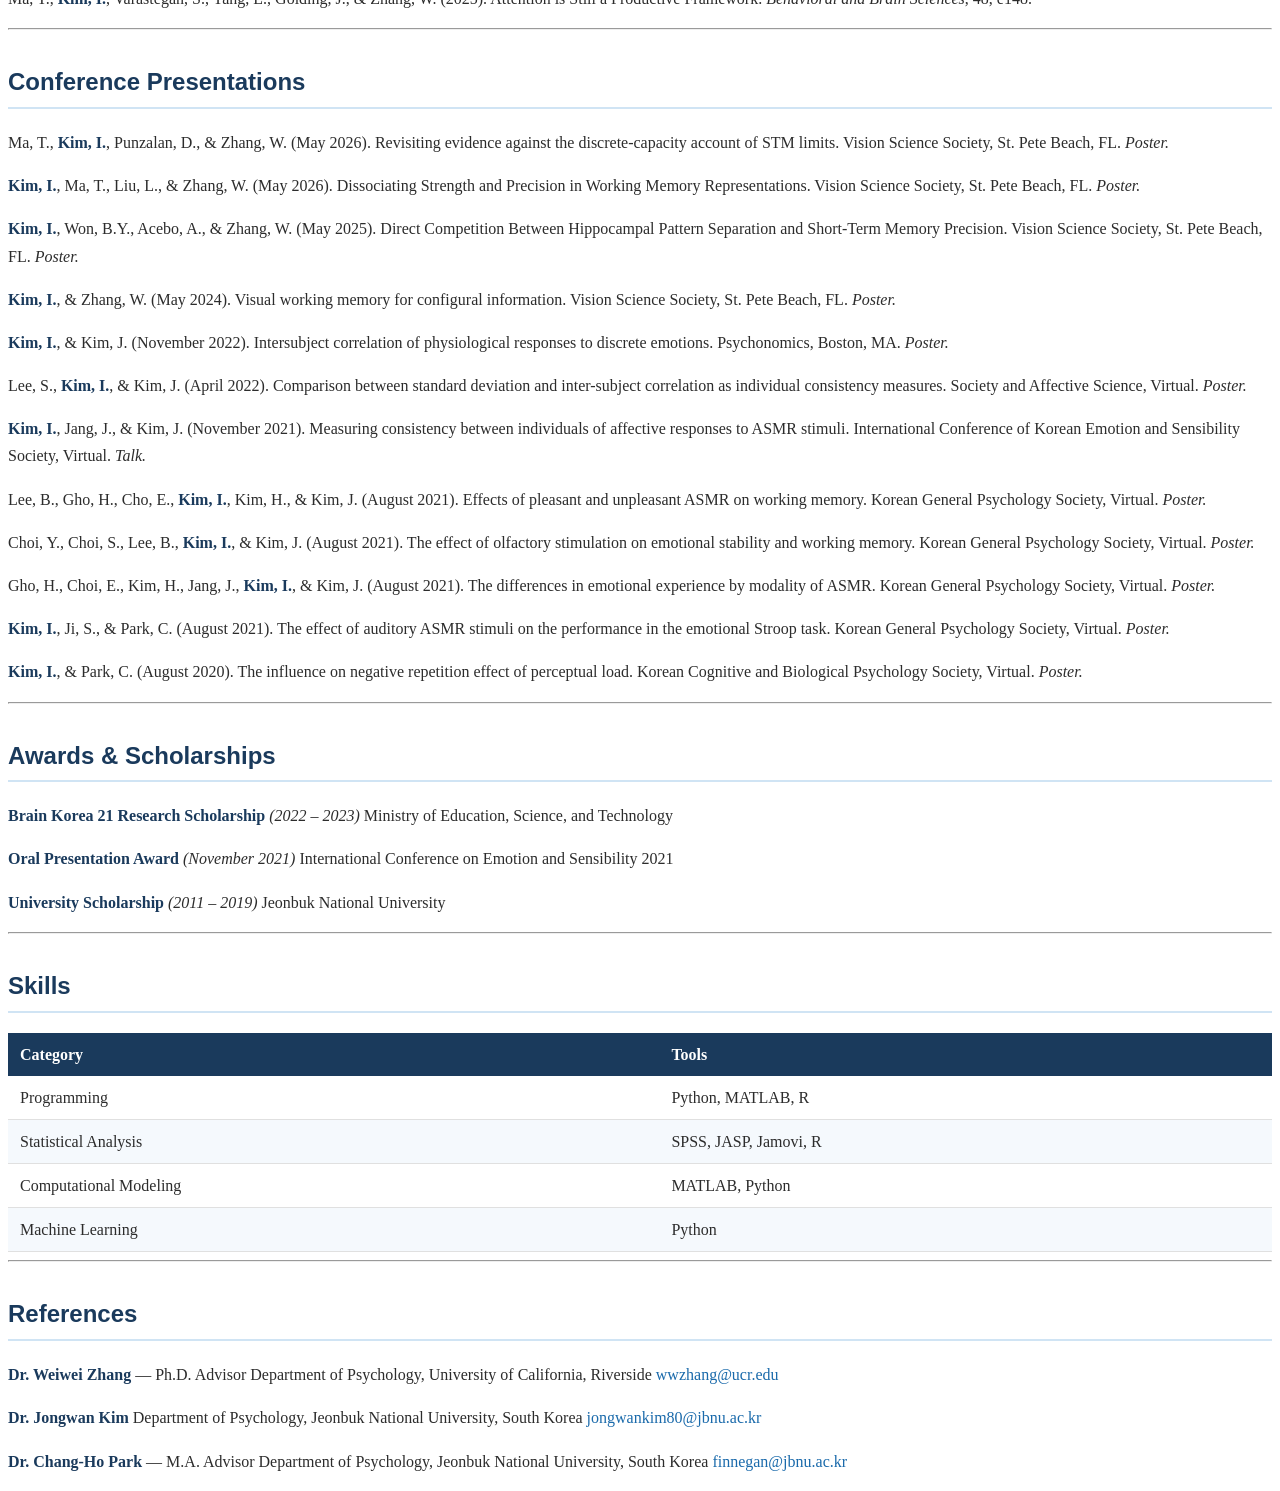
==== commit 869b120a: "Built site for gh-pages" ====
--- a/cv.html
+++ b/cv.html
@@ -2,7 +2,7 @@
 <html xmlns="http://www.w3.org/1999/xhtml" lang="en" xml:lang="en"><head>
 
 <meta charset="utf-8">
-<meta name="generator" content="quarto-1.9.38">
+<meta name="generator" content="quarto-1.10.19">
 
 <meta name="viewport" content="width=device-width, initial-scale=1.0, user-scalable=yes">
 
@@ -12,10 +12,13 @@
 /* Default styles provided by pandoc.
 ** See https://pandoc.org/MANUAL.html#variables-for-html for config info.
 */
-code{white-space: pre-wrap;}
 span.smallcaps{font-variant: small-caps;}
-div.columns{display: flex; gap: min(4vw, 1.5em);}
-div.column{flex: auto; overflow-x: auto;}
+div.columns{display: flex; gap: 1.5em;}
+div.column{flex: auto;}
+@media screen {
+div.columns{gap: min(4vw, 1.5em);}
+div.column{overflow-x: auto;}
+}
 div.hanging-indent{margin-left: 1.5em; text-indent: -1.5em;}
 ul.task-list{list-style: none;}
 ul.task-list li input[type="checkbox"] {
@@ -39,10 +42,10 @@
 <script src="site_libs/quarto-html/tippy.umd.min.js"></script>
 <script src="site_libs/quarto-html/anchor.min.js"></script>
 <link href="site_libs/quarto-html/tippy.css" rel="stylesheet">
-<link href="site_libs/quarto-html/quarto-syntax-highlighting-15634bcf2e68342d4ad2dfa704d543f6.css" rel="stylesheet" id="quarto-text-highlighting-styles">
+<link href="site_libs/quarto-html/quarto-syntax-highlighting-bf27225e3a48a9273f3daa8f8e829971.css" rel="stylesheet" id="quarto-text-highlighting-styles">
 <script src="site_libs/bootstrap/bootstrap.min.js"></script>
 <link href="site_libs/bootstrap/bootstrap-icons.css" rel="stylesheet">
-<link href="site_libs/bootstrap/bootstrap-3e7735b7b22659e5fa437aca0bb49075.min.css" rel="stylesheet" append-hash="true" id="quarto-bootstrap" data-mode="light">
+<link href="site_libs/bootstrap/bootstrap-55617497126496852ff9f5a59253c640.min.css" rel="stylesheet" append-hash="true" id="quarto-bootstrap" data-mode="light">
 <script id="quarto-search-options" type="application/json">{
   "location": "navbar",
   "copy-button": false,
--- a/site_libs/quarto-html/quarto-syntax-highlighting-bf27225e3a48a9273f3daa8f8e829971.css
+++ b/site_libs/quarto-html/quarto-syntax-highlighting-bf27225e3a48a9273f3daa8f8e829971.css
@@ -0,0 +1,236 @@
+/* quarto syntax highlight colors */
+:root {
+  --quarto-hl-ot-color: #003B4F;
+  --quarto-hl-at-color: #657422;
+  --quarto-hl-ss-color: #20794D;
+  --quarto-hl-an-color: #5E5E5E;
+  --quarto-hl-fu-color: #4758AB;
+  --quarto-hl-st-color: #20794D;
+  --quarto-hl-cf-color: #003B4F;
+  --quarto-hl-op-color: #5E5E5E;
+  --quarto-hl-er-color: #AD0000;
+  --quarto-hl-bn-color: #AD0000;
+  --quarto-hl-al-color: #AD0000;
+  --quarto-hl-va-color: #111111;
+  --quarto-hl-bu-color: inherit;
+  --quarto-hl-ex-color: inherit;
+  --quarto-hl-pp-color: #AD0000;
+  --quarto-hl-in-color: #5E5E5E;
+  --quarto-hl-vs-color: #20794D;
+  --quarto-hl-wa-color: #5E5E5E;
+  --quarto-hl-do-color: #5E5E5E;
+  --quarto-hl-im-color: #00769E;
+  --quarto-hl-ch-color: #20794D;
+  --quarto-hl-dt-color: #AD0000;
+  --quarto-hl-fl-color: #AD0000;
+  --quarto-hl-co-color: #5E5E5E;
+  --quarto-hl-cv-color: #5E5E5E;
+  --quarto-hl-cn-color: #8f5902;
+  --quarto-hl-sc-color: #5E5E5E;
+  --quarto-hl-dv-color: #AD0000;
+  --quarto-hl-kw-color: #003B4F;
+}
+
+/* other quarto variables */
+:root {
+  --quarto-font-monospace: SFMono-Regular, Menlo, Monaco, Consolas, "Liberation Mono", "Courier New", monospace;
+}
+
+/* syntax highlight based on Pandoc's rules */
+pre > code.sourceCode > span {
+  color: #003B4F;
+}
+
+code.sourceCode > span {
+  color: #003B4F;
+}
+
+div.sourceCode,
+div.sourceCode pre.sourceCode {
+  color: #003B4F;
+}
+
+/* Normal */
+code span {
+  color: #003B4F;
+}
+
+/* Alert */
+code span.al {
+  color: #AD0000;
+  font-style: inherit;
+}
+
+/* Annotation */
+code span.an {
+  color: #5E5E5E;
+  font-style: inherit;
+}
+
+/* Attribute */
+code span.at {
+  color: #657422;
+  font-style: inherit;
+}
+
+/* BaseN */
+code span.bn {
+  color: #AD0000;
+  font-style: inherit;
+}
+
+/* BuiltIn */
+code span.bu {
+  font-style: inherit;
+}
+
+/* ControlFlow */
+code span.cf {
+  color: #003B4F;
+  font-weight: bold;
+  font-style: inherit;
+}
+
+/* Char */
+code span.ch {
+  color: #20794D;
+  font-style: inherit;
+}
+
+/* Constant */
+code span.cn {
+  color: #8f5902;
+  font-style: inherit;
+}
+
+/* Comment */
+code span.co {
+  color: #5E5E5E;
+  font-style: inherit;
+}
+
+/* CommentVar */
+code span.cv {
+  color: #5E5E5E;
+  font-style: italic;
+}
+
+/* Documentation */
+code span.do {
+  color: #5E5E5E;
+  font-style: italic;
+}
+
+/* DataType */
+code span.dt {
+  color: #AD0000;
+  font-style: inherit;
+}
+
+/* DecVal */
+code span.dv {
+  color: #AD0000;
+  font-style: inherit;
+}
+
+/* Error */
+code span.er {
+  color: #AD0000;
+  font-style: inherit;
+}
+
+/* Extension */
+code span.ex {
+  font-style: inherit;
+}
+
+/* Float */
+code span.fl {
+  color: #AD0000;
+  font-style: inherit;
+}
+
+/* Function */
+code span.fu {
+  color: #4758AB;
+  font-style: inherit;
+}
+
+/* Import */
+code span.im {
+  color: #00769E;
+  font-style: inherit;
+}
+
+/* Information */
+code span.in {
+  color: #5E5E5E;
+  font-style: inherit;
+}
+
+/* Keyword */
+code span.kw {
+  color: #003B4F;
+  font-weight: bold;
+  font-style: inherit;
+}
+
+/* Operator */
+code span.op {
+  color: #5E5E5E;
+  font-style: inherit;
+}
+
+/* Other */
+code span.ot {
+  color: #003B4F;
+  font-style: inherit;
+}
+
+/* Preprocessor */
+code span.pp {
+  color: #AD0000;
+  font-style: inherit;
+}
+
+/* SpecialChar */
+code span.sc {
+  color: #5E5E5E;
+  font-style: inherit;
+}
+
+/* SpecialString */
+code span.ss {
+  color: #20794D;
+  font-style: inherit;
+}
+
+/* String */
+code span.st {
+  color: #20794D;
+  font-style: inherit;
+}
+
+/* Variable */
+code span.va {
+  color: #111111;
+  font-style: inherit;
+}
+
+/* VerbatimString */
+code span.vs {
+  color: #20794D;
+  font-style: inherit;
+}
+
+/* Warning */
+code span.wa {
+  color: #5E5E5E;
+  font-style: italic;
+}
+
+.prevent-inlining {
+  content: "</";
+}
+
+/*# sourceMappingURL=8be38f48d34c45af72792cbd699585e7.css.map */
--- a/styles.css
+++ b/styles.css
@@ -11,13 +11,28 @@
 }
 
 .navbar-brand,
-.nav-link {
+.navbar .nav-link {
   color: #ffffff !important;
   font-family: 'Helvetica Neue', sans-serif;
 }
 
-.nav-link:hover {
+.navbar .nav-link:hover {
   color: #aad4f5 !important;
+}
+
+/* ── Tabsets (e.g., International / National & University) ── */
+.panel-tabset .nav-tabs .nav-link {
+  color: #1a6aab;
+  font-family: 'Helvetica Neue', sans-serif;
+}
+
+.panel-tabset .nav-tabs .nav-link:hover {
+  color: #1a3a5c;
+}
+
+.panel-tabset .nav-tabs .nav-link.active {
+  color: #1a3a5c;
+  font-weight: 600;
 }
 
 /* ── About / index page ── */
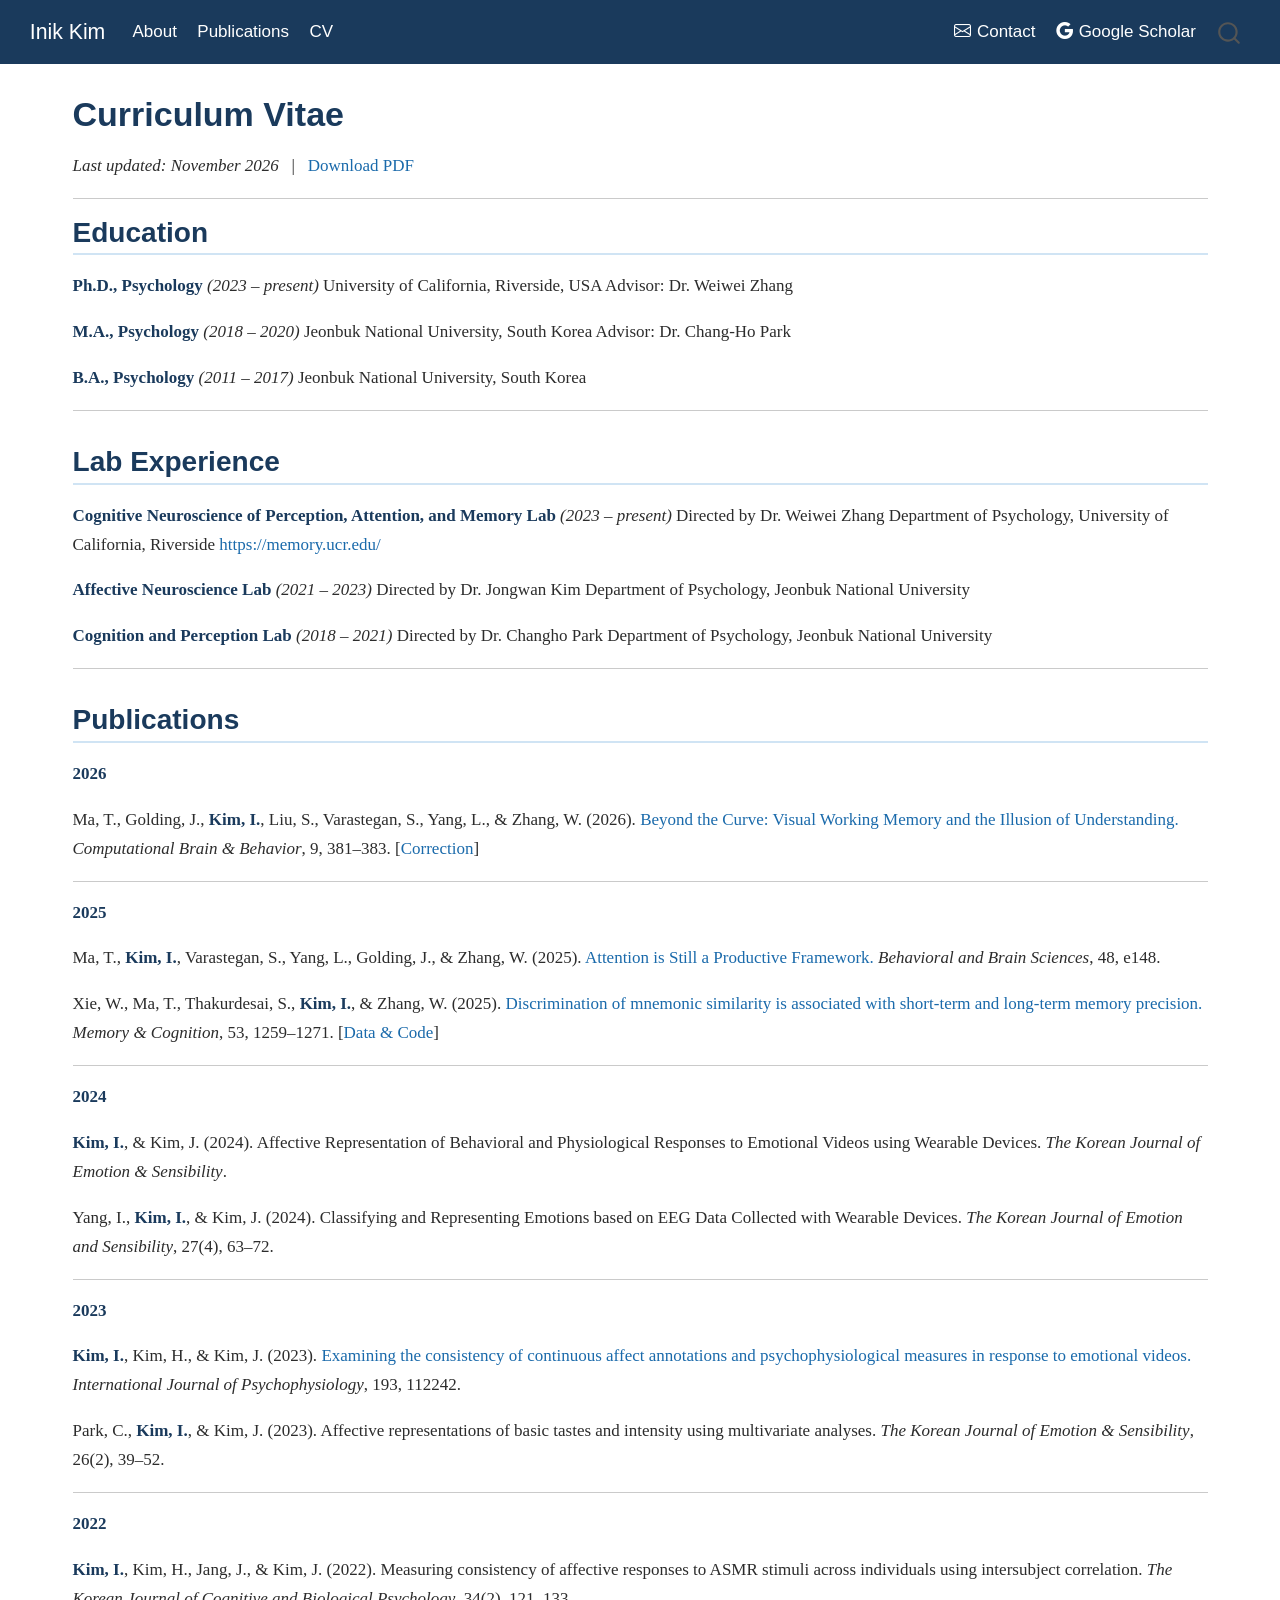
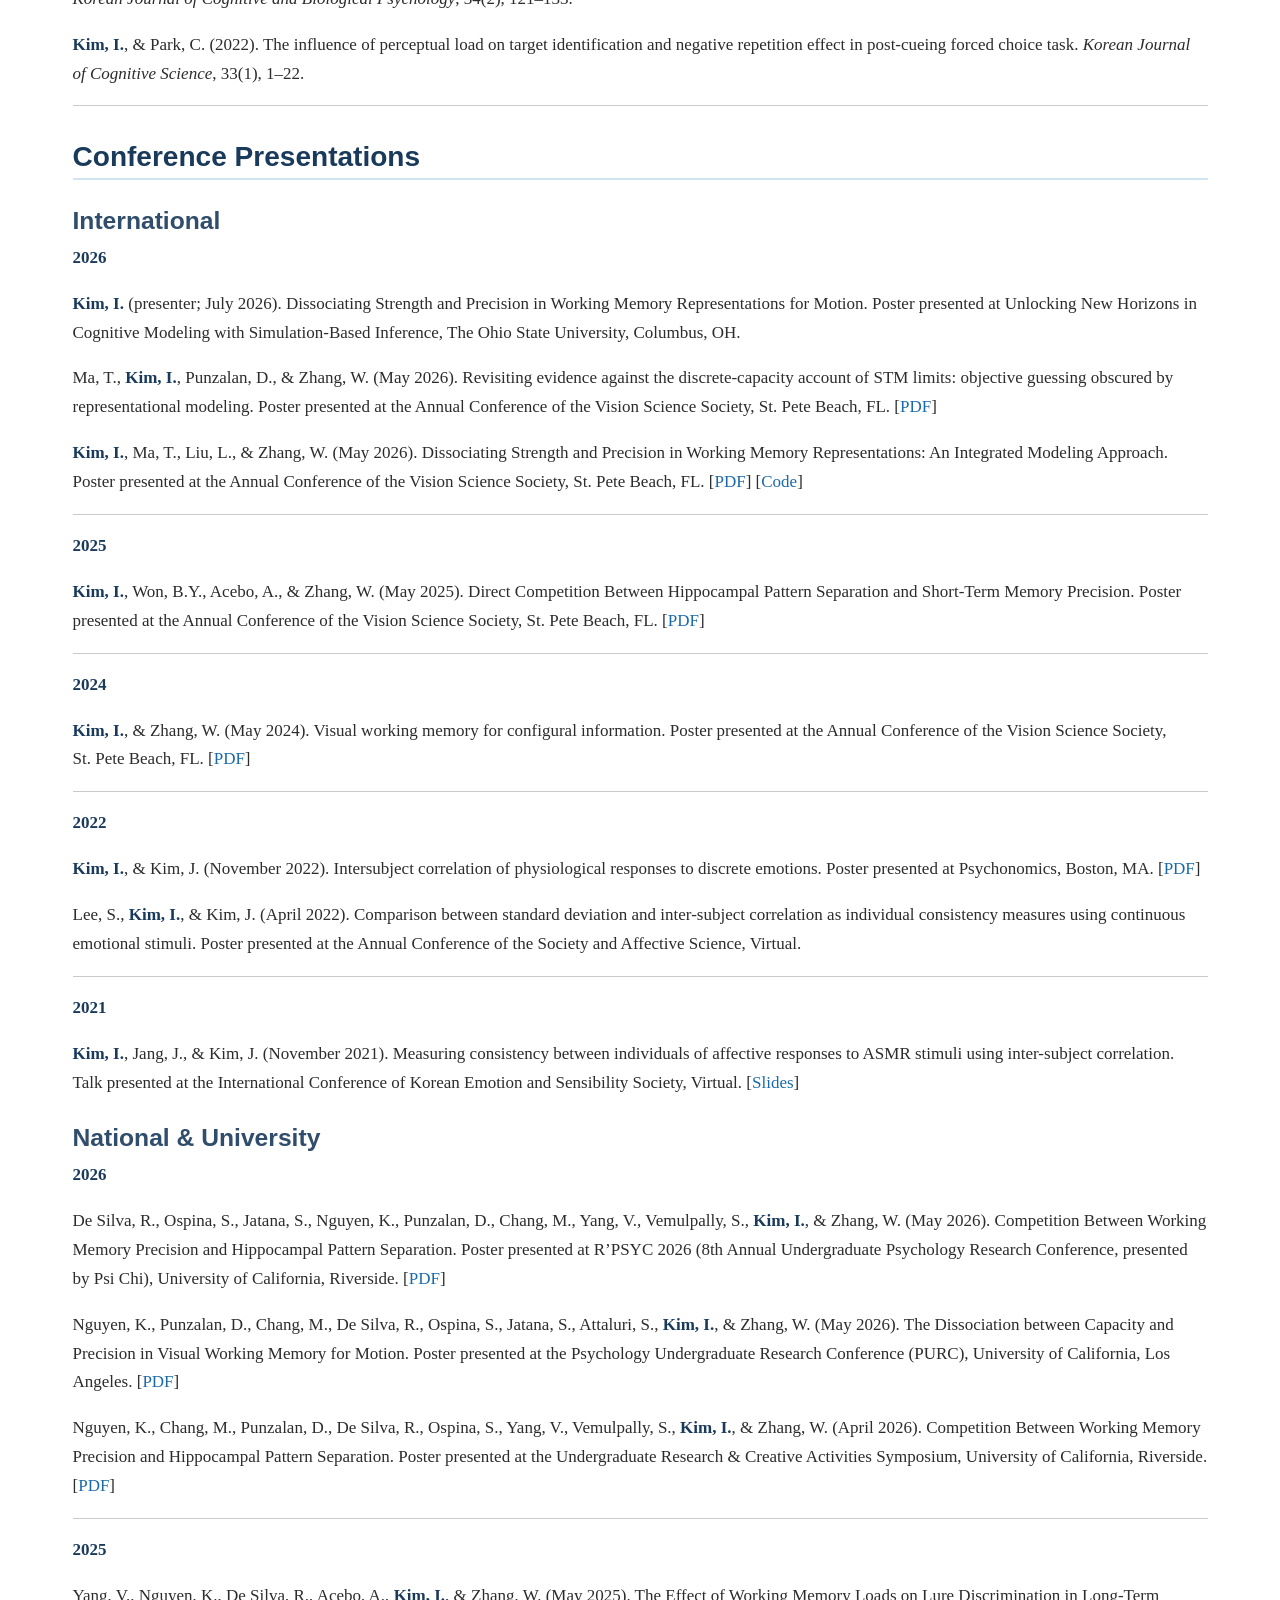
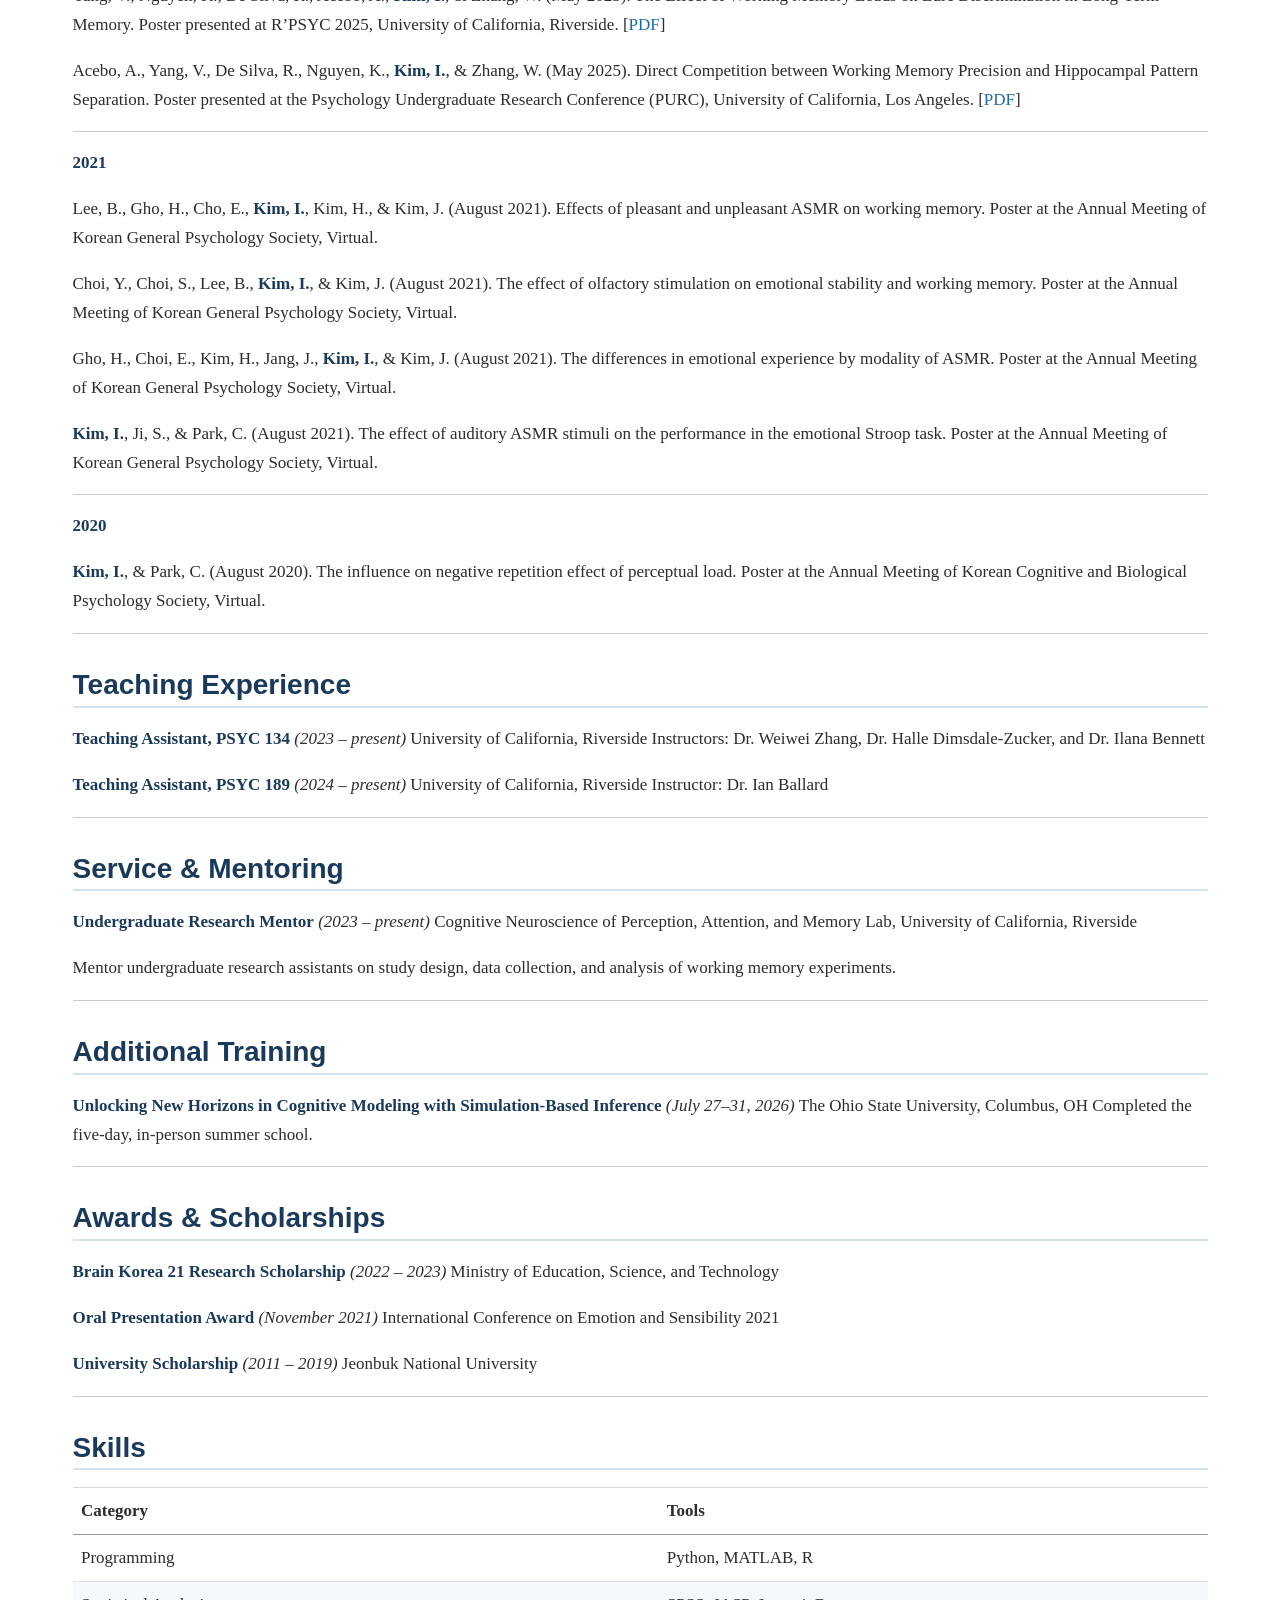
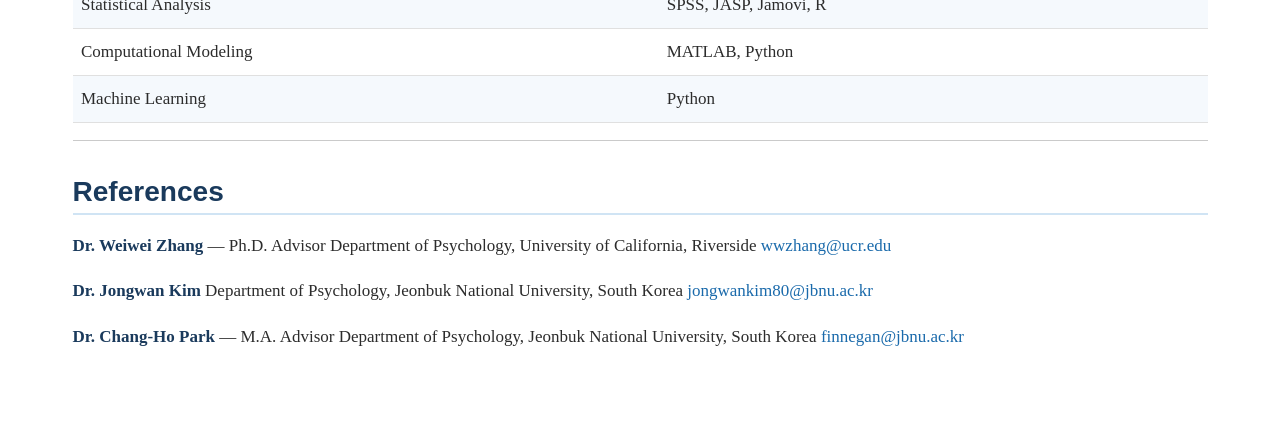
==== commit 8c251340: "Built site for gh-pages" ====
--- a/cv.html
+++ b/cv.html
@@ -2,7 +2,7 @@
 <html xmlns="http://www.w3.org/1999/xhtml" lang="en" xml:lang="en"><head>
 
 <meta charset="utf-8">
-<meta name="generator" content="quarto-1.10.19">
+<meta name="generator" content="quarto-1.11.9">
 
 <meta name="viewport" content="width=device-width, initial-scale=1.0, user-scalable=yes">
 
@@ -38,14 +38,15 @@
 <meta name="quarto:offset" content="./">
 <script src="site_libs/quarto-html/quarto.js" type="module"></script>
 <script src="site_libs/quarto-html/tabsets/tabsets.js" type="module"></script>
+<script src="site_libs/quarto-html/scrollable-regions/scrollable-regions.js" type="module"></script>
 <script src="site_libs/quarto-html/popper.min.js"></script>
 <script src="site_libs/quarto-html/tippy.umd.min.js"></script>
 <script src="site_libs/quarto-html/anchor.min.js"></script>
 <link href="site_libs/quarto-html/tippy.css" rel="stylesheet">
-<link href="site_libs/quarto-html/quarto-syntax-highlighting-bf27225e3a48a9273f3daa8f8e829971.css" rel="stylesheet" id="quarto-text-highlighting-styles">
+<link href="site_libs/quarto-html/quarto-syntax-highlighting-63b5708e65d6cd79cd7618c58d0c21e7.css" rel="stylesheet" id="quarto-text-highlighting-styles">
 <script src="site_libs/bootstrap/bootstrap.min.js"></script>
 <link href="site_libs/bootstrap/bootstrap-icons.css" rel="stylesheet">
-<link href="site_libs/bootstrap/bootstrap-55617497126496852ff9f5a59253c640.min.css" rel="stylesheet" append-hash="true" id="quarto-bootstrap" data-mode="light">
+<link href="site_libs/bootstrap/bootstrap-f35a81a4717690815b2013502477d714.min.css" rel="stylesheet" append-hash="true" id="quarto-bootstrap" data-mode="light">
 <script id="quarto-search-options" type="application/json">{
   "location": "navbar",
   "copy-button": false,
@@ -78,19 +79,18 @@
 <link rel="stylesheet" href="styles.css">
 </head>
 
-<body class="nav-fixed quarto-light">
+<body class="nav-fixed quarto-light"><a id="quarto-skip-link" class="visually-hidden-focusable" href="#quarto-document-content">Skip to main content</a>
 
 <div id="quarto-search-results"></div>
   <header id="quarto-header" class="headroom fixed-top">
-    <nav class="navbar navbar-expand-lg " data-bs-theme="dark">
+    <nav class="navbar navbar-expand-lg " data-bs-theme="dark" aria-label="Site">
       <div class="navbar-container container-fluid">
       <div class="navbar-brand-container mx-auto">
     <a class="navbar-brand" href="./index.html">
     <span class="navbar-title">Inik Kim</span>
     </a>
   </div>
-            <div id="quarto-search" class="" title="Search"></div>
-          <button class="navbar-toggler" type="button" data-bs-toggle="collapse" data-bs-target="#navbarCollapse" aria-controls="navbarCollapse" role="menu" aria-expanded="false" aria-label="Toggle navigation" onclick="if (window.quartoToggleHeadroom) { window.quartoToggleHeadroom(); }">
+          <button class="navbar-toggler" type="button" data-bs-toggle="collapse" data-bs-target="#navbarCollapse" aria-controls="navbarCollapse" aria-expanded="false" aria-label="Toggle navigation" onclick="if (window.quartoToggleHeadroom) { window.quartoToggleHeadroom(); }">
   <span class="navbar-toggler-icon"></span>
 </button>
           <div class="collapse navbar-collapse" id="navbarCollapse">
@@ -123,6 +123,7 @@
           </div> <!-- /navcollapse -->
             <div class="quarto-navbar-tools">
 </div>
+            <div id="quarto-search" class="" title="Search"></div>
       </div> <!-- /container-fluid -->
     </nav>
 </header>
@@ -132,7 +133,7 @@
 <!-- margin-sidebar -->
     
 <!-- main -->
-<main class="content column-page" id="quarto-document-content">
+<main class="content column-page" id="quarto-document-content" tabindex="-1">
 
 <header id="title-block-header" class="quarto-title-block default">
 <div class="quarto-title">
@@ -153,7 +154,7 @@
 </header>
 
 
-<p><em>Last updated: February 2026</em> &nbsp; | &nbsp; <a href="Kim_Inik_cv_26.pdf">Download PDF</a></p>
+<p><em>Last updated: November 2026</em> &nbsp; | &nbsp; <a href="Kim_Inik_cv_26.pdf">Download PDF</a></p>
 <hr>
 <section id="education" class="level2">
 <h2 class="anchored" data-anchor-id="education">Education</h2>
@@ -171,29 +172,85 @@
 </section>
 <section id="publications" class="level2">
 <h2 class="anchored" data-anchor-id="publications">Publications</h2>
+<p><strong>2026</strong></p>
+<p>Ma, T., Golding, J., <strong>Kim, I.</strong>, Liu, S., Varastegan, S., Yang, L., &amp; Zhang, W. (2026). <a href="https://link.springer.com/article/10.1007/s42113-026-00320-9">Beyond the Curve: Visual Working Memory and the Illusion of Understanding.</a> <em>Computational Brain &amp; Behavior</em>, 9, 381–383. [<a href="https://link.springer.com/article/10.1007/s42113-026-00339-y">Correction</a>]</p>
+<hr>
+<p><strong>2025</strong></p>
+<p>Ma, T., <strong>Kim, I.</strong>, Varastegan, S., Yang, L., Golding, J., &amp; Zhang, W. (2025). <a href="https://www.cambridge.org/core/journals/behavioral-and-brain-sciences/article/abs/attention-is-still-a-productive-framework/3B5B7035DF40617DA70C350E3DC925D6">Attention is Still a Productive Framework.</a> <em>Behavioral and Brain Sciences</em>, 48, e148.</p>
+<p>Xie, W., Ma, T., Thakurdesai, S., <strong>Kim, I.</strong>, &amp; Zhang, W. (2025). <a href="https://link.springer.com/article/10.3758/s13421-024-01648-y">Discrimination of mnemonic similarity is associated with short-term and long-term memory precision.</a> <em>Memory &amp; Cognition</em>, 53, 1259–1271. [<a href="https://osf.io/p9v4a/">Data &amp; Code</a>]</p>
+<hr>
+<p><strong>2024</strong></p>
+<p><strong>Kim, I.</strong>, &amp; Kim, J. (2024). Affective Representation of Behavioral and Physiological Responses to Emotional Videos using Wearable Devices. <em>The Korean Journal of Emotion &amp; Sensibility</em>.</p>
+<p>Yang, I., <strong>Kim, I.</strong>, &amp; Kim, J. (2024). Classifying and Representing Emotions based on EEG Data Collected with Wearable Devices. <em>The Korean Journal of Emotion and Sensibility</em>, 27(4), 63–72.</p>
+<hr>
+<p><strong>2023</strong></p>
+<p><strong>Kim, I.</strong>, Kim, H., &amp; Kim, J. (2023). <a href="https://www.sciencedirect.com/science/article/abs/pii/S016787602300507X">Examining the consistency of continuous affect annotations and psychophysiological measures in response to emotional videos.</a> <em>International Journal of Psychophysiology</em>, 193, 112242.</p>
+<p>Park, C., <strong>Kim, I.</strong>, &amp; Kim, J. (2023). Affective representations of basic tastes and intensity using multivariate analyses. <em>The Korean Journal of Emotion &amp; Sensibility</em>, 26(2), 39–52.</p>
+<hr>
+<p><strong>2022</strong></p>
 <p><strong>Kim, I.</strong>, Kim, H., Jang, J., &amp; Kim, J. (2022). Measuring consistency of affective responses to ASMR stimuli across individuals using intersubject correlation. <em>The Korean Journal of Cognitive and Biological Psychology</em>, 34(2), 121–133.</p>
 <p><strong>Kim, I.</strong>, &amp; Park, C. (2022). The influence of perceptual load on target identification and negative repetition effect in post-cueing forced choice task. <em>Korean Journal of Cognitive Science</em>, 33(1), 1–22.</p>
-<p>Park, C., <strong>Kim, I.</strong>, &amp; Kim, J. (2023). Affective representations of basic tastes and intensity using multivariate analyses. <em>The Korean Journal of Emotion &amp; Sensibility</em>, 26(2), 39–52.</p>
-<p><strong>Kim, I.</strong>, Kim, H., &amp; Kim, J. (2023). Examining the consistency of continuous affect annotations and psychophysiological measures in response to emotional videos. <em>International Journal of Psychophysiology</em>, 193, 112242.</p>
-<p><strong>Kim, I.</strong>, &amp; Kim, J. (2024). Affective Representation of Behavioral and Physiological Responses to Emotional Videos using Wearable Devices. <em>The Korean Journal of Emotion &amp; Sensibility</em>.</p>
-<p>Xie, W., Ma, T., Thakurdesai, S., <strong>Kim, I.</strong>, &amp; Zhang, W. (2024). Discrimination of mnemonic similarity is associated with short-term and long-term memory precision. <em>Memory &amp; Cognition</em>, 1–13.</p>
-<p>Ma, T., <strong>Kim, I.</strong>, Varastegan, S., Yang, L., Golding, J., &amp; Zhang, W. (2025). Attention is Still a Productive Framework. <em>Behavioral and Brain Sciences</em>, 48, e148.</p>
 <hr>
 </section>
 <section id="conference-presentations" class="level2">
 <h2 class="anchored" data-anchor-id="conference-presentations">Conference Presentations</h2>
-<p>Ma, T., <strong>Kim, I.</strong>, Punzalan, D., &amp; Zhang, W. (May 2026). Revisiting evidence against the discrete-capacity account of STM limits. Vision Science Society, St.&nbsp;Pete Beach, FL. <em>Poster.</em></p>
-<p><strong>Kim, I.</strong>, Ma, T., Liu, L., &amp; Zhang, W. (May 2026). Dissociating Strength and Precision in Working Memory Representations. Vision Science Society, St.&nbsp;Pete Beach, FL. <em>Poster.</em></p>
-<p><strong>Kim, I.</strong>, Won, B.Y., Acebo, A., &amp; Zhang, W. (May 2025). Direct Competition Between Hippocampal Pattern Separation and Short-Term Memory Precision. Vision Science Society, St.&nbsp;Pete Beach, FL. <em>Poster.</em></p>
-<p><strong>Kim, I.</strong>, &amp; Zhang, W. (May 2024). Visual working memory for configural information. Vision Science Society, St.&nbsp;Pete Beach, FL. <em>Poster.</em></p>
-<p><strong>Kim, I.</strong>, &amp; Kim, J. (November 2022). Intersubject correlation of physiological responses to discrete emotions. Psychonomics, Boston, MA. <em>Poster.</em></p>
-<p>Lee, S., <strong>Kim, I.</strong>, &amp; Kim, J. (April 2022). Comparison between standard deviation and inter-subject correlation as individual consistency measures. Society and Affective Science, Virtual. <em>Poster.</em></p>
-<p><strong>Kim, I.</strong>, Jang, J., &amp; Kim, J. (November 2021). Measuring consistency between individuals of affective responses to ASMR stimuli. International Conference of Korean Emotion and Sensibility Society, Virtual. <em>Talk.</em></p>
-<p>Lee, B., Gho, H., Cho, E., <strong>Kim, I.</strong>, Kim, H., &amp; Kim, J. (August 2021). Effects of pleasant and unpleasant ASMR on working memory. Korean General Psychology Society, Virtual. <em>Poster.</em></p>
-<p>Choi, Y., Choi, S., Lee, B., <strong>Kim, I.</strong>, &amp; Kim, J. (August 2021). The effect of olfactory stimulation on emotional stability and working memory. Korean General Psychology Society, Virtual. <em>Poster.</em></p>
-<p>Gho, H., Choi, E., Kim, H., Jang, J., <strong>Kim, I.</strong>, &amp; Kim, J. (August 2021). The differences in emotional experience by modality of ASMR. Korean General Psychology Society, Virtual. <em>Poster.</em></p>
-<p><strong>Kim, I.</strong>, Ji, S., &amp; Park, C. (August 2021). The effect of auditory ASMR stimuli on the performance in the emotional Stroop task. Korean General Psychology Society, Virtual. <em>Poster.</em></p>
-<p><strong>Kim, I.</strong>, &amp; Park, C. (August 2020). The influence on negative repetition effect of perceptual load. Korean Cognitive and Biological Psychology Society, Virtual. <em>Poster.</em></p>
+<section id="international" class="level3">
+<h3 class="anchored" data-anchor-id="international">International</h3>
+<p><strong>2026</strong></p>
+<p><strong>Kim, I.</strong> (presenter; July 2026). Dissociating Strength and Precision in Working Memory Representations for Motion. Poster presented at Unlocking New Horizons in Cognitive Modeling with Simulation-Based Inference, The Ohio State University, Columbus, OH.</p>
+<p>Ma, T., <strong>Kim, I.</strong>, Punzalan, D., &amp; Zhang, W. (May 2026). Revisiting evidence against the discrete-capacity account of STM limits: objective guessing obscured by representational modeling. Poster presented at the Annual Conference of the Vision Science Society, St.&nbsp;Pete Beach, FL. [<a href="pdfs/VSS2026_Ma_DiscreteCapacity.pdf">PDF</a>]</p>
+<p><strong>Kim, I.</strong>, Ma, T., Liu, L., &amp; Zhang, W. (May 2026). Dissociating Strength and Precision in Working Memory Representations: An Integrated Modeling Approach. Poster presented at the Annual Conference of the Vision Science Society, St.&nbsp;Pete Beach, FL. [<a href="pdfs/VSS2026_TCCk_RDM_v1.5.pdf">PDF</a>] [<a href="https://github.com/InikKim/tcck-rdm-vss26">Code</a>]</p>
+<hr>
+<p><strong>2025</strong></p>
+<p><strong>Kim, I.</strong>, Won, B.Y., Acebo, A., &amp; Zhang, W. (May 2025). Direct Competition Between Hippocampal Pattern Separation and Short-Term Memory Precision. Poster presented at the Annual Conference of the Vision Science Society, St.&nbsp;Pete Beach, FL. [<a href="pdfs/VSS2025_Precision_MST_56w_v5.1.pdf">PDF</a>]</p>
+<hr>
+<p><strong>2024</strong></p>
+<p><strong>Kim, I.</strong>, &amp; Zhang, W. (May 2024). Visual working memory for configural information. Poster presented at the Annual Conference of the Vision Science Society, St.&nbsp;Pete Beach, FL. [<a href="pdfs/VSS2024_Inik_v4.pdf">PDF</a>]</p>
+<hr>
+<p><strong>2022</strong></p>
+<p><strong>Kim, I.</strong>, &amp; Kim, J. (November 2022). Intersubject correlation of physiological responses to discrete emotions. Poster presented at Psychonomics, Boston, MA. [<a href="pdfs/Psychonomics_poster_INIKKIM.pdf">PDF</a>]</p>
+<p>Lee, S., <strong>Kim, I.</strong>, &amp; Kim, J. (April 2022). Comparison between standard deviation and inter-subject correlation as individual consistency measures using continuous emotional stimuli. Poster presented at the Annual Conference of the Society and Affective Science, Virtual.</p>
+<hr>
+<p><strong>2021</strong></p>
+<p><strong>Kim, I.</strong>, Jang, J., &amp; Kim, J. (November 2021). Measuring consistency between individuals of affective responses to ASMR stimuli using inter-subject correlation. Talk presented at the International Conference of Korean Emotion and Sensibility Society, Virtual. [<a href="pdfs/ASMR_ISC_Pres1025_02.pdf">Slides</a>]</p>
+</section>
+<section id="national-university" class="level3">
+<h3 class="anchored" data-anchor-id="national-university">National &amp; University</h3>
+<p><strong>2026</strong></p>
+<p>De Silva, R., Ospina, S., Jatana, S., Nguyen, K., Punzalan, D., Chang, M., Yang, V., Vemulpally, S., <strong>Kim, I.</strong>, &amp; Zhang, W. (May 2026). Competition Between Working Memory Precision and Hippocampal Pattern Separation. Poster presented at R’PSYC 2026 (8th Annual Undergraduate Psychology Research Conference, presented by Psi Chi), University of California, Riverside. [<a href="pdfs/RPYSC2026.pdf">PDF</a>]</p>
+<p>Nguyen, K., Punzalan, D., Chang, M., De Silva, R., Ospina, S., Jatana, S., Attaluri, S., <strong>Kim, I.</strong>, &amp; Zhang, W. (May 2026). The Dissociation between Capacity and Precision in Visual Working Memory for Motion. Poster presented at the Psychology Undergraduate Research Conference (PURC), University of California, Los Angeles. [<a href="pdfs/UCLA2026_RDM_v1.3.pdf">PDF</a>]</p>
+<p>Nguyen, K., Chang, M., Punzalan, D., De Silva, R., Ospina, S., Yang, V., Vemulpally, S., <strong>Kim, I.</strong>, &amp; Zhang, W. (April 2026). Competition Between Working Memory Precision and Hippocampal Pattern Separation. Poster presented at the Undergraduate Research &amp; Creative Activities Symposium, University of California, Riverside. [<a href="pdfs/UGR_Poster_2026_V1.pdf">PDF</a>]</p>
+<hr>
+<p><strong>2025</strong></p>
+<p>Yang, V., Nguyen, K., De Silva, R., Acebo, A., <strong>Kim, I.</strong>, &amp; Zhang, W. (May 2025). The Effect of Working Memory Loads on Lure Discrimination in Long-Term Memory. Poster presented at R’PSYC 2025, University of California, Riverside. [<a href="pdfs/RPSYC2025_WMLoads_LureDiscrimination.pdf">PDF</a>]</p>
+<p>Acebo, A., Yang, V., De Silva, R., Nguyen, K., <strong>Kim, I.</strong>, &amp; Zhang, W. (May 2025). Direct Competition between Working Memory Precision and Hippocampal Pattern Separation. Poster presented at the Psychology Undergraduate Research Conference (PURC), University of California, Los Angeles. [<a href="pdfs/UCLA2025_PatternSeparation_v5.pdf">PDF</a>]</p>
+<hr>
+<p><strong>2021</strong></p>
+<p>Lee, B., Gho, H., Cho, E., <strong>Kim, I.</strong>, Kim, H., &amp; Kim, J. (August 2021). Effects of pleasant and unpleasant ASMR on working memory. Poster at the Annual Meeting of Korean General Psychology Society, Virtual.</p>
+<p>Choi, Y., Choi, S., Lee, B., <strong>Kim, I.</strong>, &amp; Kim, J. (August 2021). The effect of olfactory stimulation on emotional stability and working memory. Poster at the Annual Meeting of Korean General Psychology Society, Virtual.</p>
+<p>Gho, H., Choi, E., Kim, H., Jang, J., <strong>Kim, I.</strong>, &amp; Kim, J. (August 2021). The differences in emotional experience by modality of ASMR. Poster at the Annual Meeting of Korean General Psychology Society, Virtual.</p>
+<p><strong>Kim, I.</strong>, Ji, S., &amp; Park, C. (August 2021). The effect of auditory ASMR stimuli on the performance in the emotional Stroop task. Poster at the Annual Meeting of Korean General Psychology Society, Virtual.</p>
+<hr>
+<p><strong>2020</strong></p>
+<p><strong>Kim, I.</strong>, &amp; Park, C. (August 2020). The influence on negative repetition effect of perceptual load. Poster at the Annual Meeting of Korean Cognitive and Biological Psychology Society, Virtual.</p>
+<hr>
+</section>
+</section>
+<section id="teaching-experience" class="level2">
+<h2 class="anchored" data-anchor-id="teaching-experience">Teaching Experience</h2>
+<p><strong>Teaching Assistant, PSYC 134</strong> <em>(2023 – present)</em> University of California, Riverside Instructors: Dr.&nbsp;Weiwei Zhang, Dr.&nbsp;Halle Dimsdale-Zucker, and Dr.&nbsp;Ilana Bennett</p>
+<p><strong>Teaching Assistant, PSYC 189</strong> <em>(2024 – present)</em> University of California, Riverside Instructor: Dr.&nbsp;Ian Ballard</p>
+<hr>
+</section>
+<section id="service-mentoring" class="level2">
+<h2 class="anchored" data-anchor-id="service-mentoring">Service &amp; Mentoring</h2>
+<p><strong>Undergraduate Research Mentor</strong> <em>(2023 – present)</em> Cognitive Neuroscience of Perception, Attention, and Memory Lab, University of California, Riverside</p>
+<p>Mentor undergraduate research assistants on study design, data collection, and analysis of working memory experiments.</p>
+<hr>
+</section>
+<section id="additional-training" class="level2">
+<h2 class="anchored" data-anchor-id="additional-training">Additional Training</h2>
+<p><strong>Unlocking New Horizons in Cognitive Modeling with Simulation-Based Inference</strong> <em>(July 27–31, 2026)</em> The Ohio State University, Columbus, OH Completed the five-day, in-person summer school.</p>
 <hr>
 </section>
 <section id="awards-scholarships" class="level2">
@@ -321,7 +378,8 @@
           return filterRegex.test(href) || localhostRegex.test(href) || mailtoRegex.test(href);
       }
       // Inspect non-navigation links and adorn them if external
-     var links = window.document.querySelectorAll('a[href]:not(.nav-link):not(.navbar-brand):not(.toc-action):not(.sidebar-link):not(.sidebar-item-toggle):not(.pagination-link):not(.no-external):not([aria-hidden]):not(.dropdown-item):not(.quarto-navigation-tool):not(.about-link)');
+      window.quartoDecorateExternalLinks = function (root) {
+     var links = (root || window.document).querySelectorAll('a[href]:not(.nav-link):not(.navbar-brand):not(.toc-action):not(.sidebar-link):not(.sidebar-item-toggle):not(.pagination-link):not(.no-external):not([aria-hidden]):not(.dropdown-item):not(.quarto-navigation-tool):not(.about-link)');
       for (var i=0; i<links.length; i++) {
         const link = links[i];
         if (!isInternal(link.href)) {
@@ -330,8 +388,69 @@
           if (link.dataset.originalHref !== undefined) {
             link.href = link.dataset.originalHref;
           }
-        }
-      }
+          if (!link.classList.contains('no-external-icon')) {
+          }
+        }
+      }
+      };
+      window.quartoDecorateExternalLinks(window.document);
+    // Esc closes the popup (WCAG 1.4.13) and focus leaving both trigger and
+    // popup closes it (WCAG 2.4.11); tippy handles neither for interactive popups.
+    const hideOnEscAndFocusOut = {
+      name: 'hideOnEscAndFocusOut',
+      defaultValue: true,
+      fn(instance) {
+        const dismiss = () => {
+          // A show scheduled by the trigger delay would otherwise reopen it
+          instance.clearDelayTimeouts();
+          instance.hide();
+        };
+        const onKeyDown = (event) => {
+          if (event.key !== 'Escape') {
+            return;
+          }
+          // Keep Esc from also reaching page handlers (e.g. reveal.js overview),
+          // except an open reveal.js slide menu, which Esc should close too.
+          // The menu handles keys only when its keyboard option is on.
+          const menuHandlesEsc = window.Reveal?.getPlugin?.('menu')?.isOpen() &&
+            window.Reveal.getConfig().menu?.keyboard !== false;
+          if (!menuHandlesEsc) {
+            event.stopPropagation();
+          }
+          if (instance.popper.contains(window.document.activeElement)) {
+            // Disabled while refocusing so the focus trigger does not reopen it
+            instance.disable();
+            instance.reference.focus();
+            instance.enable();
+          }
+          dismiss();
+        };
+        const onFocusOut = (event) => {
+          const target = event.relatedTarget;
+          if (target && !instance.reference.contains(target) &&
+              !instance.popper.contains(target)) {
+            dismiss();
+          }
+        };
+        // On the trigger too: a click trigger (code-annotations: select) has no
+        // blur handling. Attached for the instance's lifetime so leaving the
+        // trigger also cancels a show still pending on the trigger delay.
+        instance.reference.addEventListener('focusout', onFocusOut);
+        return {
+          onShow() {
+            window.document.addEventListener('keydown', onKeyDown, true);
+            instance.popper.addEventListener('focusout', onFocusOut);
+          },
+          onHide() {
+            window.document.removeEventListener('keydown', onKeyDown, true);
+            instance.popper.removeEventListener('focusout', onFocusOut);
+          },
+          onDestroy() {
+            instance.reference.removeEventListener('focusout', onFocusOut);
+          },
+        };
+      },
+    };
     function tippyHover(el, contentFn, onTriggerFn, onUntriggerFn) {
       const config = {
         allowHTML: true,
@@ -345,6 +464,7 @@
         interactiveBorder: 10,
         theme: 'quarto',
         placement: 'bottom-start',
+        plugins: [hideOnEscAndFocusOut],
       };
       if (contentFn) {
         config.content = contentFn;
@@ -507,44 +627,54 @@
           const lineIds = lines.map((line) => {
             return targetCell + "-" + line;
           })
-          let top = null;
-          let height = null;
-          let parent = null;
+          // Each band is positioned against its own containing block, which is
+          // not the offsetParent of the lines, so place it from client rects.
+          const placeBand = (band, firstEl, lastEl, codeBlock) => {
+            const container = band.offsetParent;
+            if (container === null) {
+              return;
+            }
+            const containerRect = container.getBoundingClientRect();
+            // Reveal.js scales slides with a transform, so convert client
+            // pixels back to the CSS pixels of the container.
+            const scale = containerRect.height / container.offsetHeight || 1;
+            const firstRect = firstEl.getBoundingClientRect();
+            const lastRect = lastEl.getBoundingClientRect();
+            const top = (firstRect.top - containerRect.top) / scale - container.clientTop + container.scrollTop;
+            const height = (lastRect.bottom - firstRect.top) / scale;
+            band.style.top = top - 2 + "px";
+            band.style.height = height + 4 + "px";
+            if (codeBlock) {
+              // Without the copy button wrapper, the containing block is wider
+              // than the code block, so span the code block explicitly.
+              const blockRect = codeBlock.getBoundingClientRect();
+              band.style.left = (blockRect.left - containerRect.left) / scale - container.clientLeft + container.scrollLeft + "px";
+              band.style.width = blockRect.width / scale + "px";
+            }
+          };
           if (lineIds.length > 0) {
-              //compute the position of the single el (top and bottom and make a div)
-              const el = window.document.getElementById(lineIds[0]);
-              top = el.offsetTop;
-              height = el.offsetHeight;
-              parent = el.parentElement.parentElement;
-            if (lineIds.length > 1) {
-              const lastEl = window.document.getElementById(lineIds[lineIds.length - 1]);
-              const bottom = lastEl.offsetTop + lastEl.offsetHeight;
-              height = bottom - top;
-            }
-            if (top !== null && height !== null && parent !== null) {
-              // cook up a div (if necessary) and position it 
-              let div = window.document.getElementById("code-annotation-line-highlight");
-              if (div === null) {
-                div = window.document.createElement("div");
-                div.setAttribute("id", "code-annotation-line-highlight");
-                div.style.position = 'absolute';
-                parent.appendChild(div);
-              }
-              div.style.top = top - 2 + "px";
-              div.style.height = height + 4 + "px";
-              div.style.left = 0;
-              let gutterDiv = window.document.getElementById("code-annotation-line-highlight-gutter");
-              if (gutterDiv === null) {
-                gutterDiv = window.document.createElement("div");
-                gutterDiv.setAttribute("id", "code-annotation-line-highlight-gutter");
-                gutterDiv.style.position = 'absolute';
-                const codeCell = window.document.getElementById(targetCell);
-                const gutter = codeCell.querySelector('.code-annotation-gutter');
-                gutter.appendChild(gutterDiv);
-              }
-              gutterDiv.style.top = top - 2 + "px";
-              gutterDiv.style.height = height + 4 + "px";
-            }
+            const el = window.document.getElementById(lineIds[0]);
+            const lastEl = window.document.getElementById(lineIds[lineIds.length - 1]);
+            const parent = el.parentElement.parentElement;
+            // cook up a div (if necessary) and position it
+            let div = window.document.getElementById("code-annotation-line-highlight");
+            if (div === null) {
+              div = window.document.createElement("div");
+              div.setAttribute("id", "code-annotation-line-highlight");
+              div.style.position = 'absolute';
+              parent.appendChild(div);
+            }
+            placeBand(div, el, lastEl, parent.closest("div.sourceCode") || parent);
+            let gutterDiv = window.document.getElementById("code-annotation-line-highlight-gutter");
+            if (gutterDiv === null) {
+              gutterDiv = window.document.createElement("div");
+              gutterDiv.setAttribute("id", "code-annotation-line-highlight-gutter");
+              gutterDiv.style.position = 'absolute';
+              const codeCell = window.document.getElementById(targetCell);
+              const gutter = codeCell.querySelector('.code-annotation-gutter');
+              gutter.appendChild(gutterDiv);
+            }
+            placeBand(gutterDiv, el, lastEl);
             selectedAnnoteEl = annoteEl;
           }
         };
@@ -643,6 +773,9 @@
     }
   });
   </script>
+  <script type="application/javascript">
+  window.quartoScrollableRegionsLabels = {"code":"Scrollable code","output":"Scrollable output"};
+  </script>
 </div> <!-- /content -->
 
 
--- a/site_libs/quarto-html/quarto-syntax-highlighting-63b5708e65d6cd79cd7618c58d0c21e7.css
+++ b/site_libs/quarto-html/quarto-syntax-highlighting-63b5708e65d6cd79cd7618c58d0c21e7.css
@@ -0,0 +1,236 @@
+/* quarto syntax highlight colors */
+:root {
+  --quarto-hl-ot-color: #003B4F;
+  --quarto-hl-at-color: #657422;
+  --quarto-hl-ss-color: #20794D;
+  --quarto-hl-an-color: #5E5E5E;
+  --quarto-hl-fu-color: #4758AB;
+  --quarto-hl-st-color: #20794D;
+  --quarto-hl-cf-color: #003B4F;
+  --quarto-hl-op-color: #5E5E5E;
+  --quarto-hl-er-color: #AD0000;
+  --quarto-hl-bn-color: #AD0000;
+  --quarto-hl-al-color: #AD0000;
+  --quarto-hl-va-color: #111111;
+  --quarto-hl-bu-color: inherit;
+  --quarto-hl-ex-color: inherit;
+  --quarto-hl-pp-color: #AD0000;
+  --quarto-hl-in-color: #5E5E5E;
+  --quarto-hl-vs-color: #20794D;
+  --quarto-hl-wa-color: #5E5E5E;
+  --quarto-hl-do-color: #5E5E5E;
+  --quarto-hl-im-color: #00769E;
+  --quarto-hl-ch-color: #20794D;
+  --quarto-hl-dt-color: #AD0000;
+  --quarto-hl-fl-color: #AD0000;
+  --quarto-hl-co-color: #5E5E5E;
+  --quarto-hl-cv-color: #5E5E5E;
+  --quarto-hl-cn-color: #8f5902;
+  --quarto-hl-sc-color: #5E5E5E;
+  --quarto-hl-dv-color: #AD0000;
+  --quarto-hl-kw-color: #003B4F;
+}
+
+/* other quarto variables */
+:root {
+  --quarto-font-monospace: SFMono-Regular, Menlo, Monaco, Consolas, "Liberation Mono", "Courier New", monospace;
+}
+
+/* syntax highlight based on Pandoc's rules */
+pre > code.sourceCode > span {
+  color: #003B4F;
+}
+
+code.sourceCode > span {
+  color: #003B4F;
+}
+
+div.sourceCode,
+div.sourceCode pre.sourceCode {
+  color: #003B4F;
+}
+
+/* Normal */
+code span {
+  color: #003B4F;
+}
+
+/* Alert */
+code span.al {
+  color: #AD0000;
+  font-style: inherit;
+}
+
+/* Annotation */
+code span.an {
+  color: #5E5E5E;
+  font-style: inherit;
+}
+
+/* Attribute */
+code span.at {
+  color: #657422;
+  font-style: inherit;
+}
+
+/* BaseN */
+code span.bn {
+  color: #AD0000;
+  font-style: inherit;
+}
+
+/* BuiltIn */
+code span.bu {
+  font-style: inherit;
+}
+
+/* ControlFlow */
+code span.cf {
+  color: #003B4F;
+  font-weight: bold;
+  font-style: inherit;
+}
+
+/* Char */
+code span.ch {
+  color: #20794D;
+  font-style: inherit;
+}
+
+/* Constant */
+code span.cn {
+  color: #8f5902;
+  font-style: inherit;
+}
+
+/* Comment */
+code span.co {
+  color: #5E5E5E;
+  font-style: inherit;
+}
+
+/* CommentVar */
+code span.cv {
+  color: #5E5E5E;
+  font-style: italic;
+}
+
+/* Documentation */
+code span.do {
+  color: #5E5E5E;
+  font-style: italic;
+}
+
+/* DataType */
+code span.dt {
+  color: #AD0000;
+  font-style: inherit;
+}
+
+/* DecVal */
+code span.dv {
+  color: #AD0000;
+  font-style: inherit;
+}
+
+/* Error */
+code span.er {
+  color: #AD0000;
+  font-style: inherit;
+}
+
+/* Extension */
+code span.ex {
+  font-style: inherit;
+}
+
+/* Float */
+code span.fl {
+  color: #AD0000;
+  font-style: inherit;
+}
+
+/* Function */
+code span.fu {
+  color: #4758AB;
+  font-style: inherit;
+}
+
+/* Import */
+code span.im {
+  color: #00769E;
+  font-style: inherit;
+}
+
+/* Information */
+code span.in {
+  color: #5E5E5E;
+  font-style: inherit;
+}
+
+/* Keyword */
+code span.kw {
+  color: #003B4F;
+  font-weight: bold;
+  font-style: inherit;
+}
+
+/* Operator */
+code span.op {
+  color: #5E5E5E;
+  font-style: inherit;
+}
+
+/* Other */
+code span.ot {
+  color: #003B4F;
+  font-style: inherit;
+}
+
+/* Preprocessor */
+code span.pp {
+  color: #AD0000;
+  font-style: inherit;
+}
+
+/* SpecialChar */
+code span.sc {
+  color: #5E5E5E;
+  font-style: inherit;
+}
+
+/* SpecialString */
+code span.ss {
+  color: #20794D;
+  font-style: inherit;
+}
+
+/* String */
+code span.st {
+  color: #20794D;
+  font-style: inherit;
+}
+
+/* Variable */
+code span.va {
+  color: #111111;
+  font-style: inherit;
+}
+
+/* VerbatimString */
+code span.vs {
+  color: #20794D;
+  font-style: inherit;
+}
+
+/* Warning */
+code span.wa {
+  color: #5E5E5E;
+  font-style: italic;
+}
+
+.prevent-inlining {
+  content: "</";
+}
+
+/*# sourceMappingURL=054cc16b9e9817627be6994582d2ffb5.css.map */
--- a/styles.css
+++ b/styles.css
@@ -21,17 +21,26 @@
 }
 
 /* ── Tabsets (e.g., International / National & University) ── */
-.panel-tabset .nav-tabs .nav-link {
-  color: #1a6aab;
+.nav-tabs .nav-link,
+.panel-tabset .nav-tabs .nav-link,
+.panel-tabset [role="tab"],
+ul.panel-tabset-tabby a {
+  color: #1a6aab !important;
   font-family: 'Helvetica Neue', sans-serif;
 }
 
-.panel-tabset .nav-tabs .nav-link:hover {
-  color: #1a3a5c;
+.nav-tabs .nav-link:hover,
+.panel-tabset .nav-tabs .nav-link:hover,
+.panel-tabset [role="tab"]:hover,
+ul.panel-tabset-tabby a:hover {
+  color: #1a3a5c !important;
 }
 
-.panel-tabset .nav-tabs .nav-link.active {
-  color: #1a3a5c;
+.nav-tabs .nav-link.active,
+.panel-tabset .nav-tabs .nav-link.active,
+.panel-tabset [role="tab"][aria-selected="true"],
+ul.panel-tabset-tabby a.active {
+  color: #1a3a5c !important;
   font-weight: 600;
 }
 
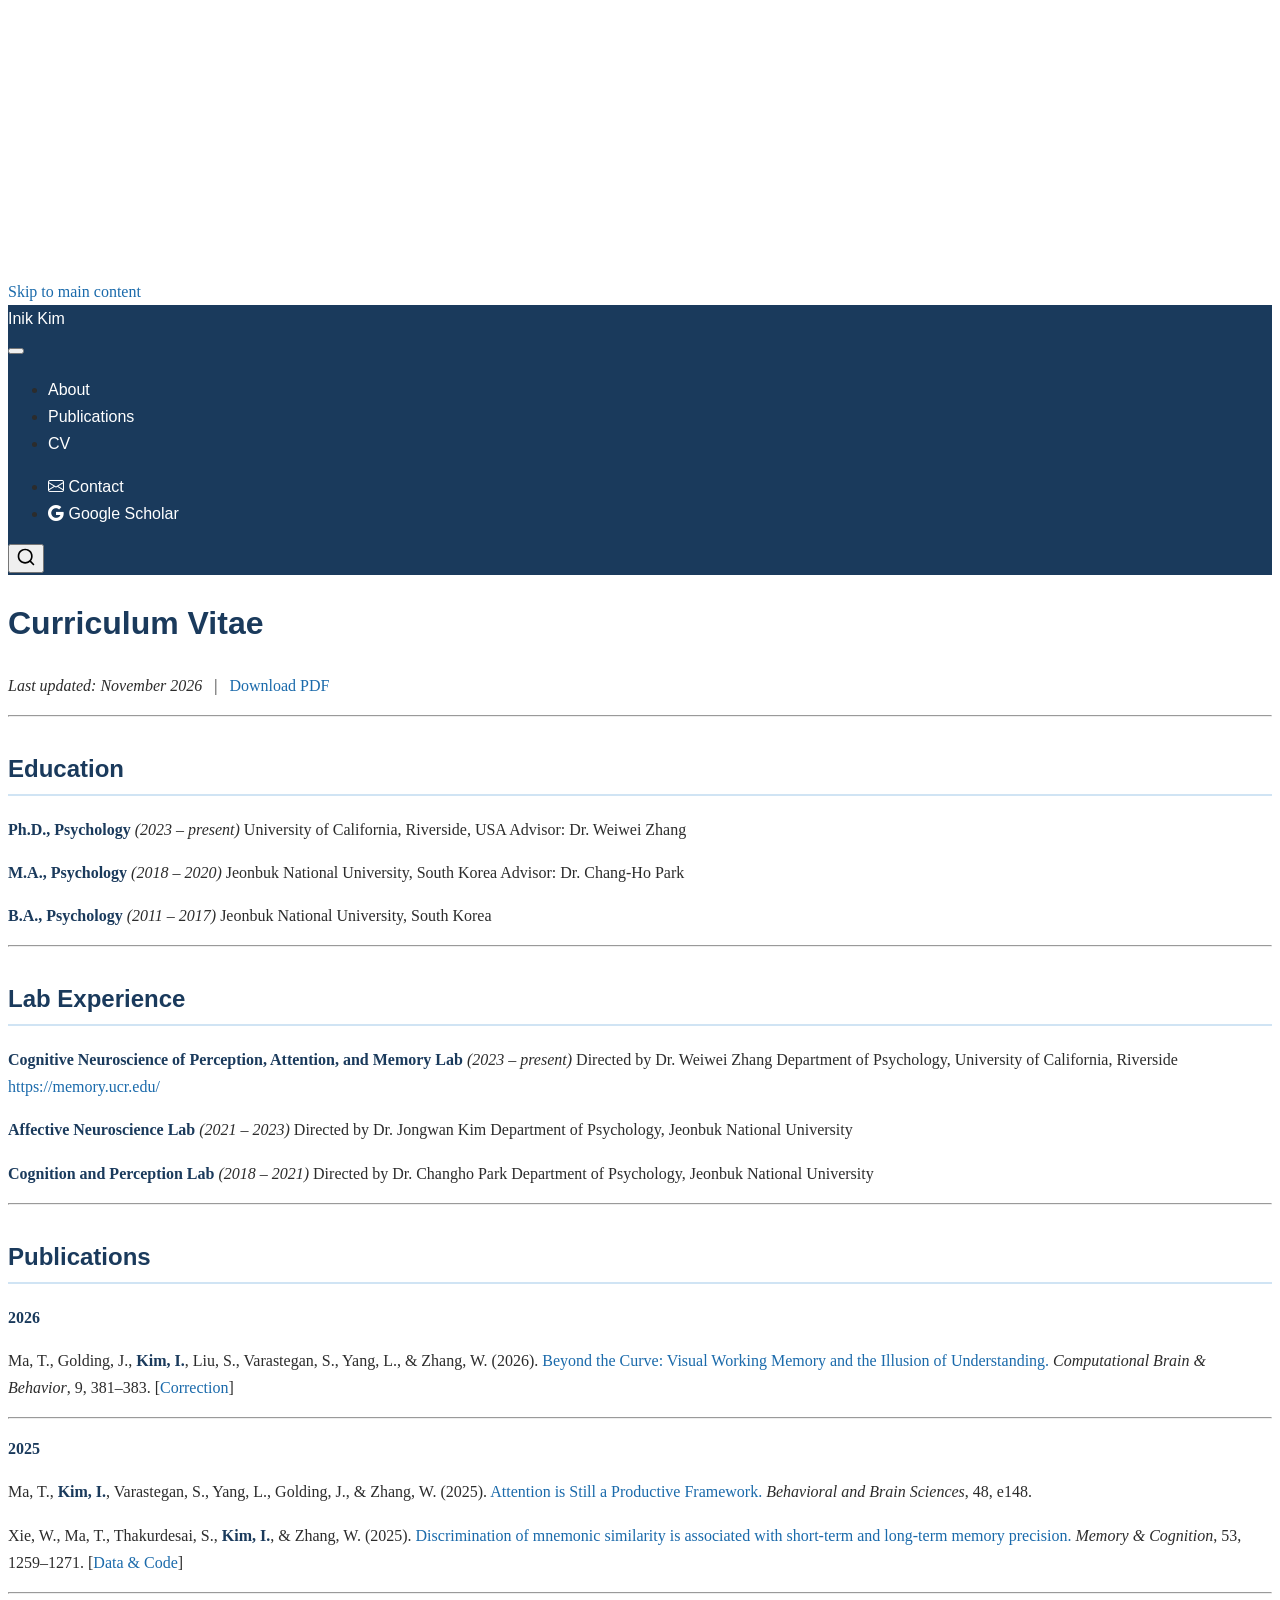
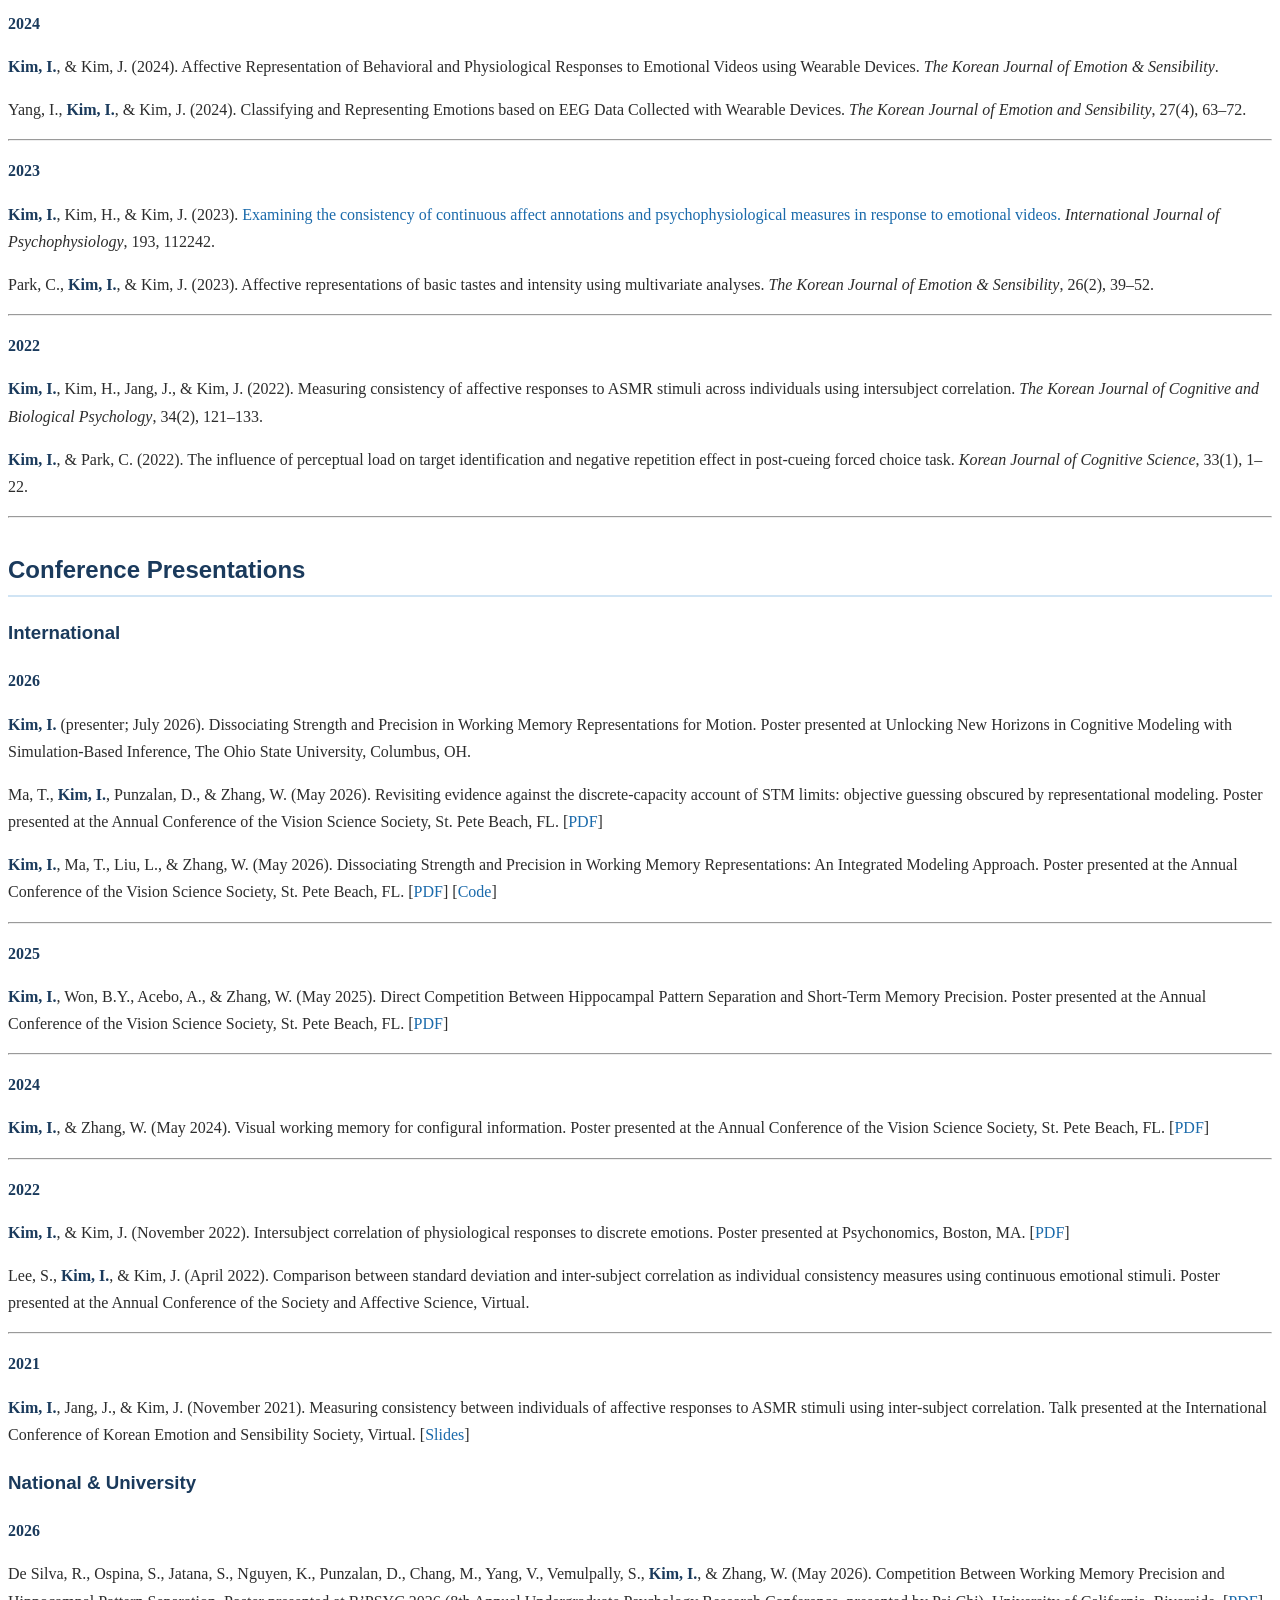
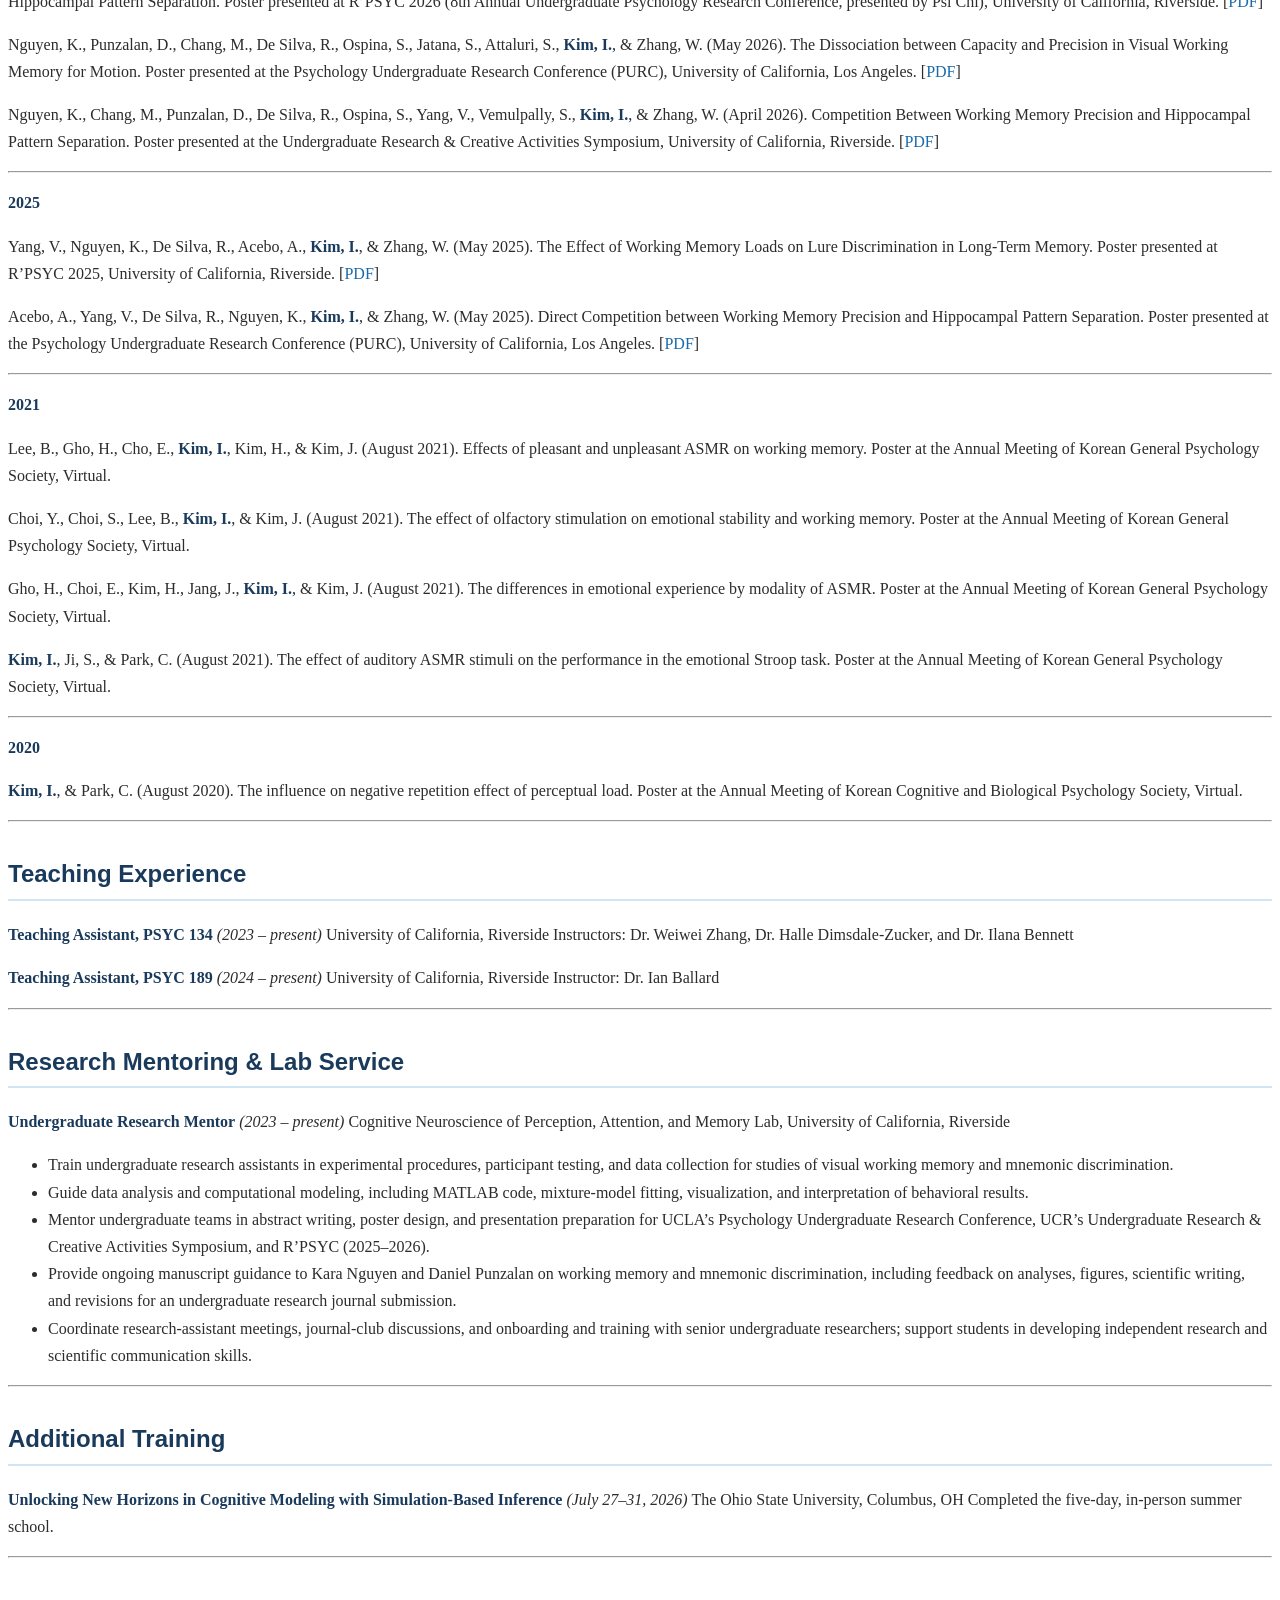
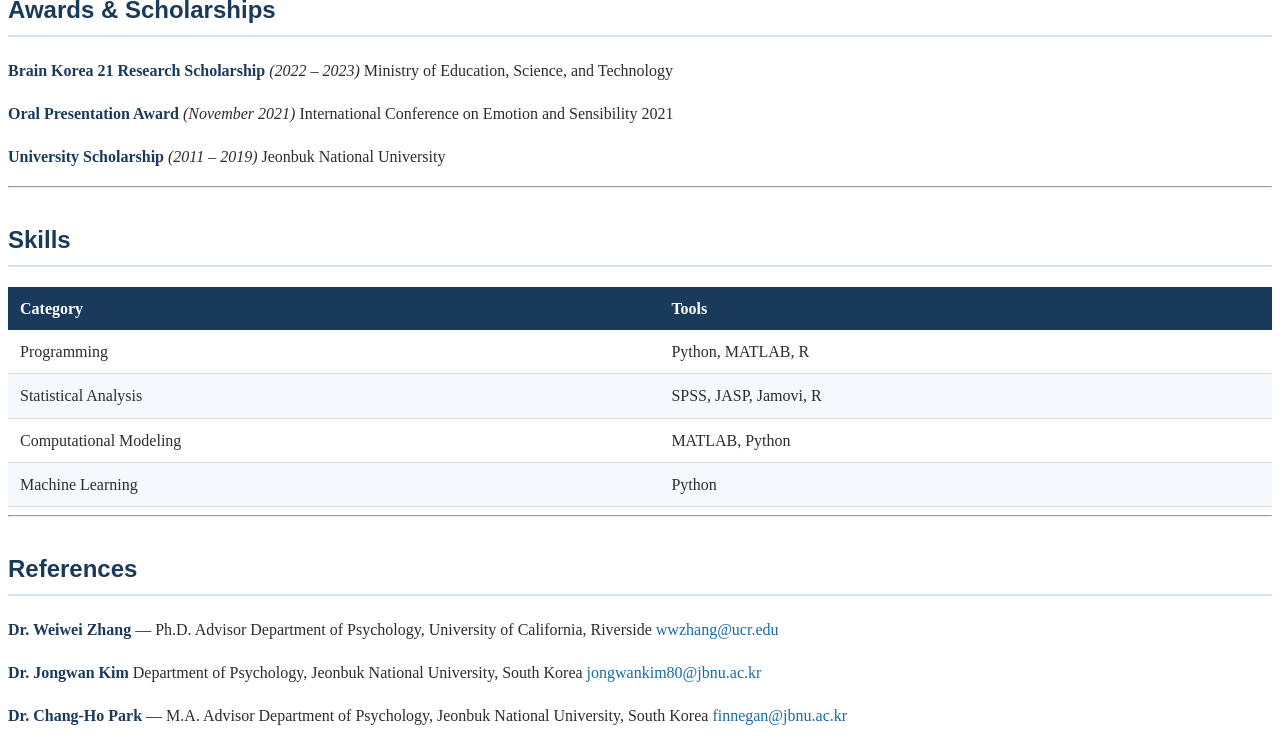
==== commit 2d60a725: "Built site for gh-pages" ====
--- a/cv.html
+++ b/cv.html
@@ -46,7 +46,7 @@
 <link href="site_libs/quarto-html/quarto-syntax-highlighting-63b5708e65d6cd79cd7618c58d0c21e7.css" rel="stylesheet" id="quarto-text-highlighting-styles">
 <script src="site_libs/bootstrap/bootstrap.min.js"></script>
 <link href="site_libs/bootstrap/bootstrap-icons.css" rel="stylesheet">
-<link href="site_libs/bootstrap/bootstrap-f35a81a4717690815b2013502477d714.min.css" rel="stylesheet" append-hash="true" id="quarto-bootstrap" data-mode="light">
+<link href="site_libs/bootstrap/bootstrap-cb61c712ca1a7fe70a83faed8e4da2d7.min.css" rel="stylesheet" append-hash="true" id="quarto-bootstrap" data-mode="light">
 <script id="quarto-search-options" type="application/json">{
   "location": "navbar",
   "copy-button": false,
@@ -77,6 +77,7 @@
 
 
 <link rel="stylesheet" href="styles.css">
+<link rel="stylesheet" href="research.css">
 </head>
 
 <body class="nav-fixed quarto-light"><a id="quarto-skip-link" class="visually-hidden-focusable" href="#quarto-document-content">Skip to main content</a>
@@ -242,10 +243,16 @@
 <p><strong>Teaching Assistant, PSYC 189</strong> <em>(2024 – present)</em> University of California, Riverside Instructor: Dr.&nbsp;Ian Ballard</p>
 <hr>
 </section>
-<section id="service-mentoring" class="level2">
-<h2 class="anchored" data-anchor-id="service-mentoring">Service &amp; Mentoring</h2>
+<section id="research-mentoring-lab-service" class="level2">
+<h2 class="anchored" data-anchor-id="research-mentoring-lab-service">Research Mentoring &amp; Lab Service</h2>
 <p><strong>Undergraduate Research Mentor</strong> <em>(2023 – present)</em> Cognitive Neuroscience of Perception, Attention, and Memory Lab, University of California, Riverside</p>
-<p>Mentor undergraduate research assistants on study design, data collection, and analysis of working memory experiments.</p>
+<ul>
+<li>Train undergraduate research assistants in experimental procedures, participant testing, and data collection for studies of visual working memory and mnemonic discrimination.</li>
+<li>Guide data analysis and computational modeling, including MATLAB code, mixture-model fitting, visualization, and interpretation of behavioral results.</li>
+<li>Mentor undergraduate teams in abstract writing, poster design, and presentation preparation for UCLA’s Psychology Undergraduate Research Conference, UCR’s Undergraduate Research &amp; Creative Activities Symposium, and R’PSYC (2025–2026).</li>
+<li>Provide ongoing manuscript guidance to Kara Nguyen and Daniel Punzalan on working memory and mnemonic discrimination, including feedback on analyses, figures, scientific writing, and revisions for an undergraduate research journal submission.</li>
+<li>Coordinate research-assistant meetings, journal-club discussions, and onboarding and training with senior undergraduate researchers; support students in developing independent research and scientific communication skills.</li>
+</ul>
 <hr>
 </section>
 <section id="additional-training" class="level2">
--- a/research.css
+++ b/research.css
@@ -0,0 +1,35 @@
+/* Original poster figures on the About page. */
+.representative-work .research-project {
+  margin: 1.5rem 0 2rem;
+  padding: 1.25rem;
+  border: 1px solid #d0e4f4;
+  border-radius: 8px;
+  background: #fff;
+}
+
+.representative-work h3 {
+  margin-top: 0;
+}
+
+.representative-work figure {
+  margin: 1.25rem 0;
+}
+
+.representative-work .research-figure {
+  display: block;
+  width: 100%;
+  height: auto;
+}
+
+.representative-work figcaption {
+  color: #515b65;
+  font-size: 0.875rem;
+  line-height: 1.5;
+  text-align: left;
+}
+
+@media (max-width: 600px) {
+  .representative-work .research-project {
+    padding: 0.875rem;
+  }
+}
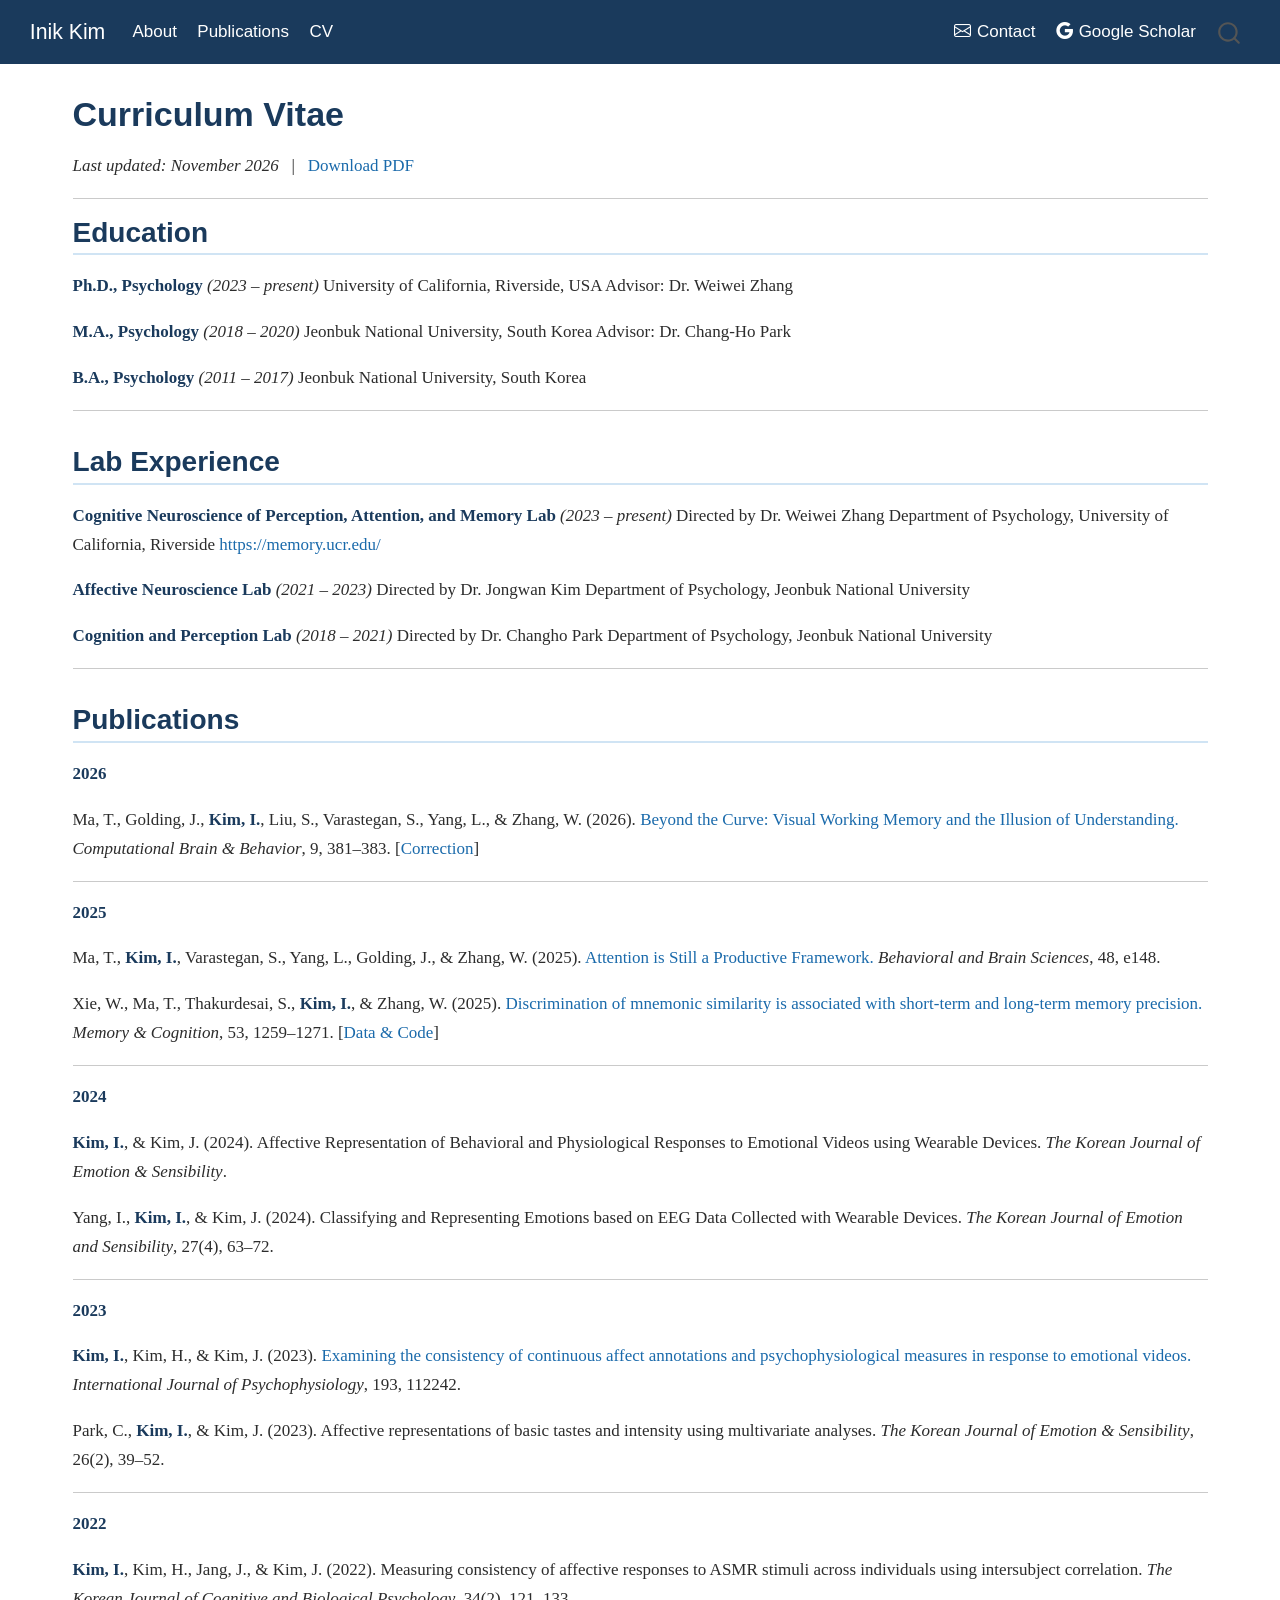
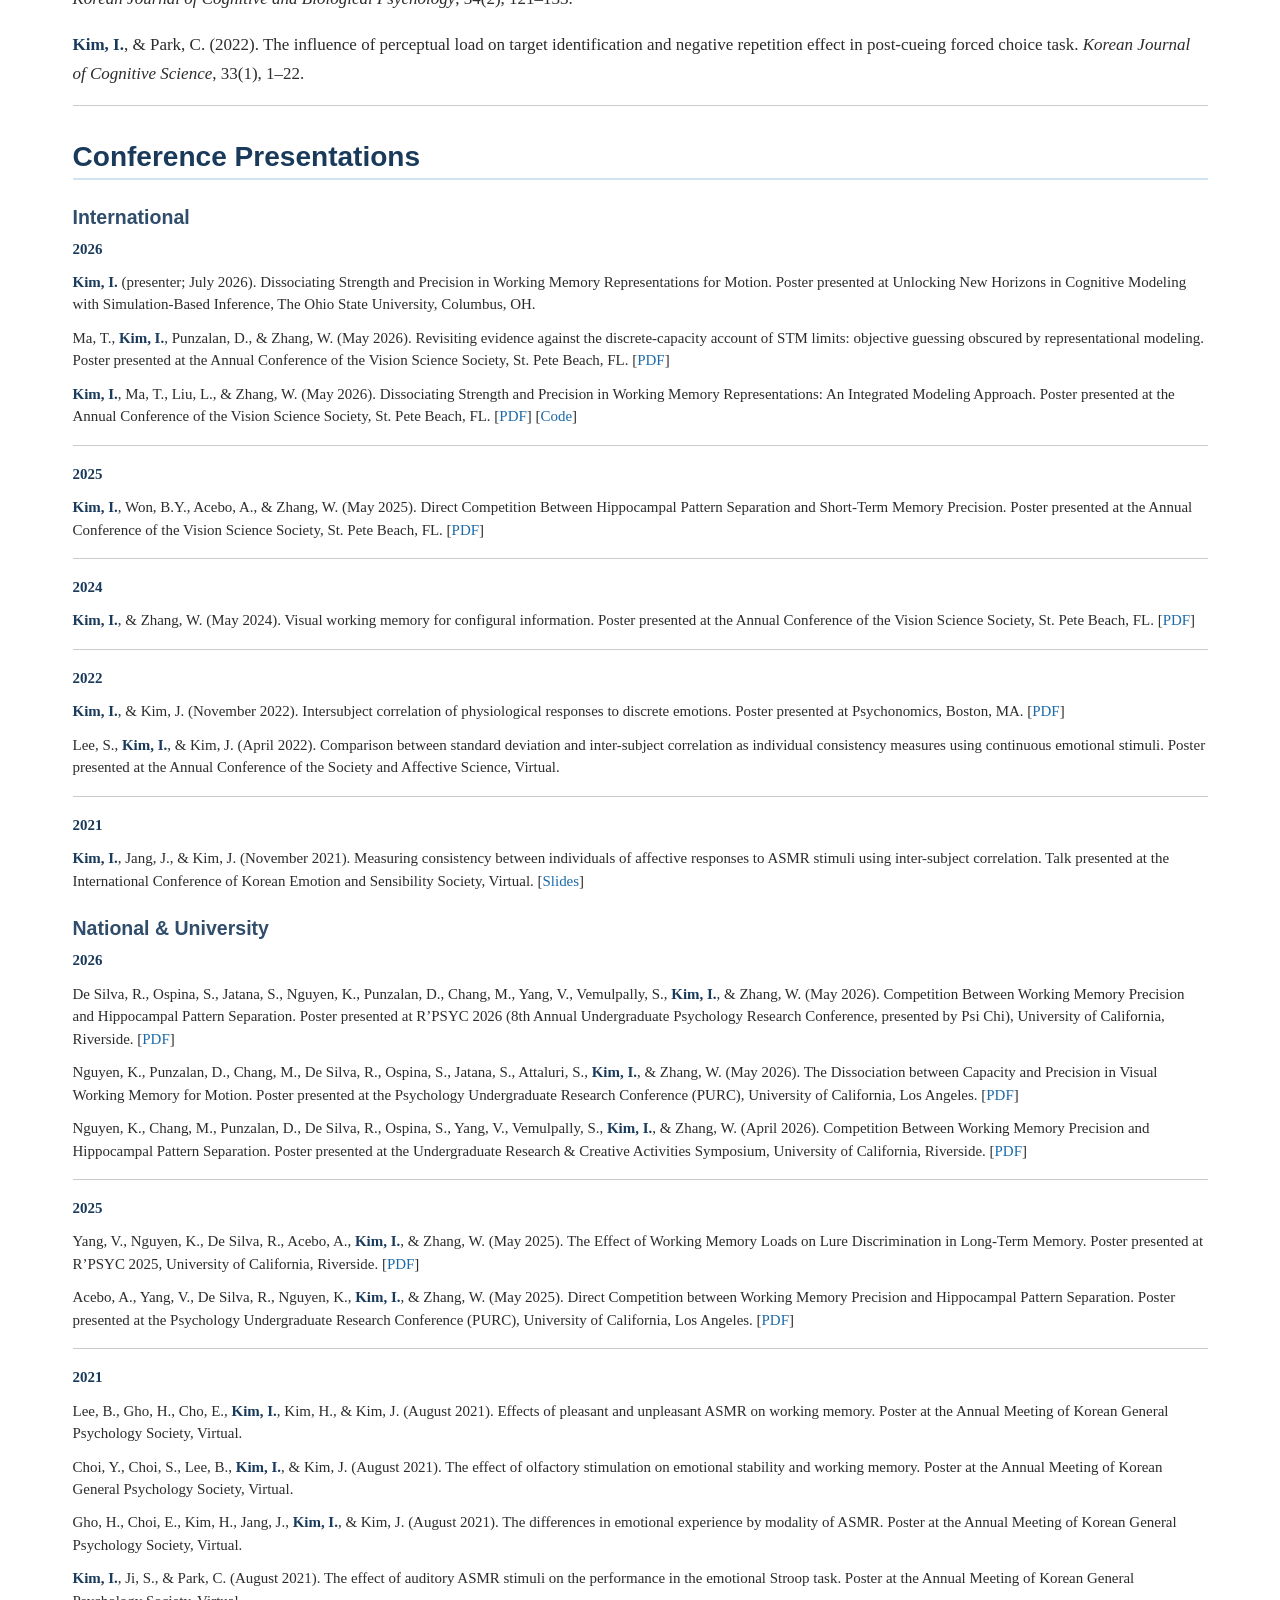
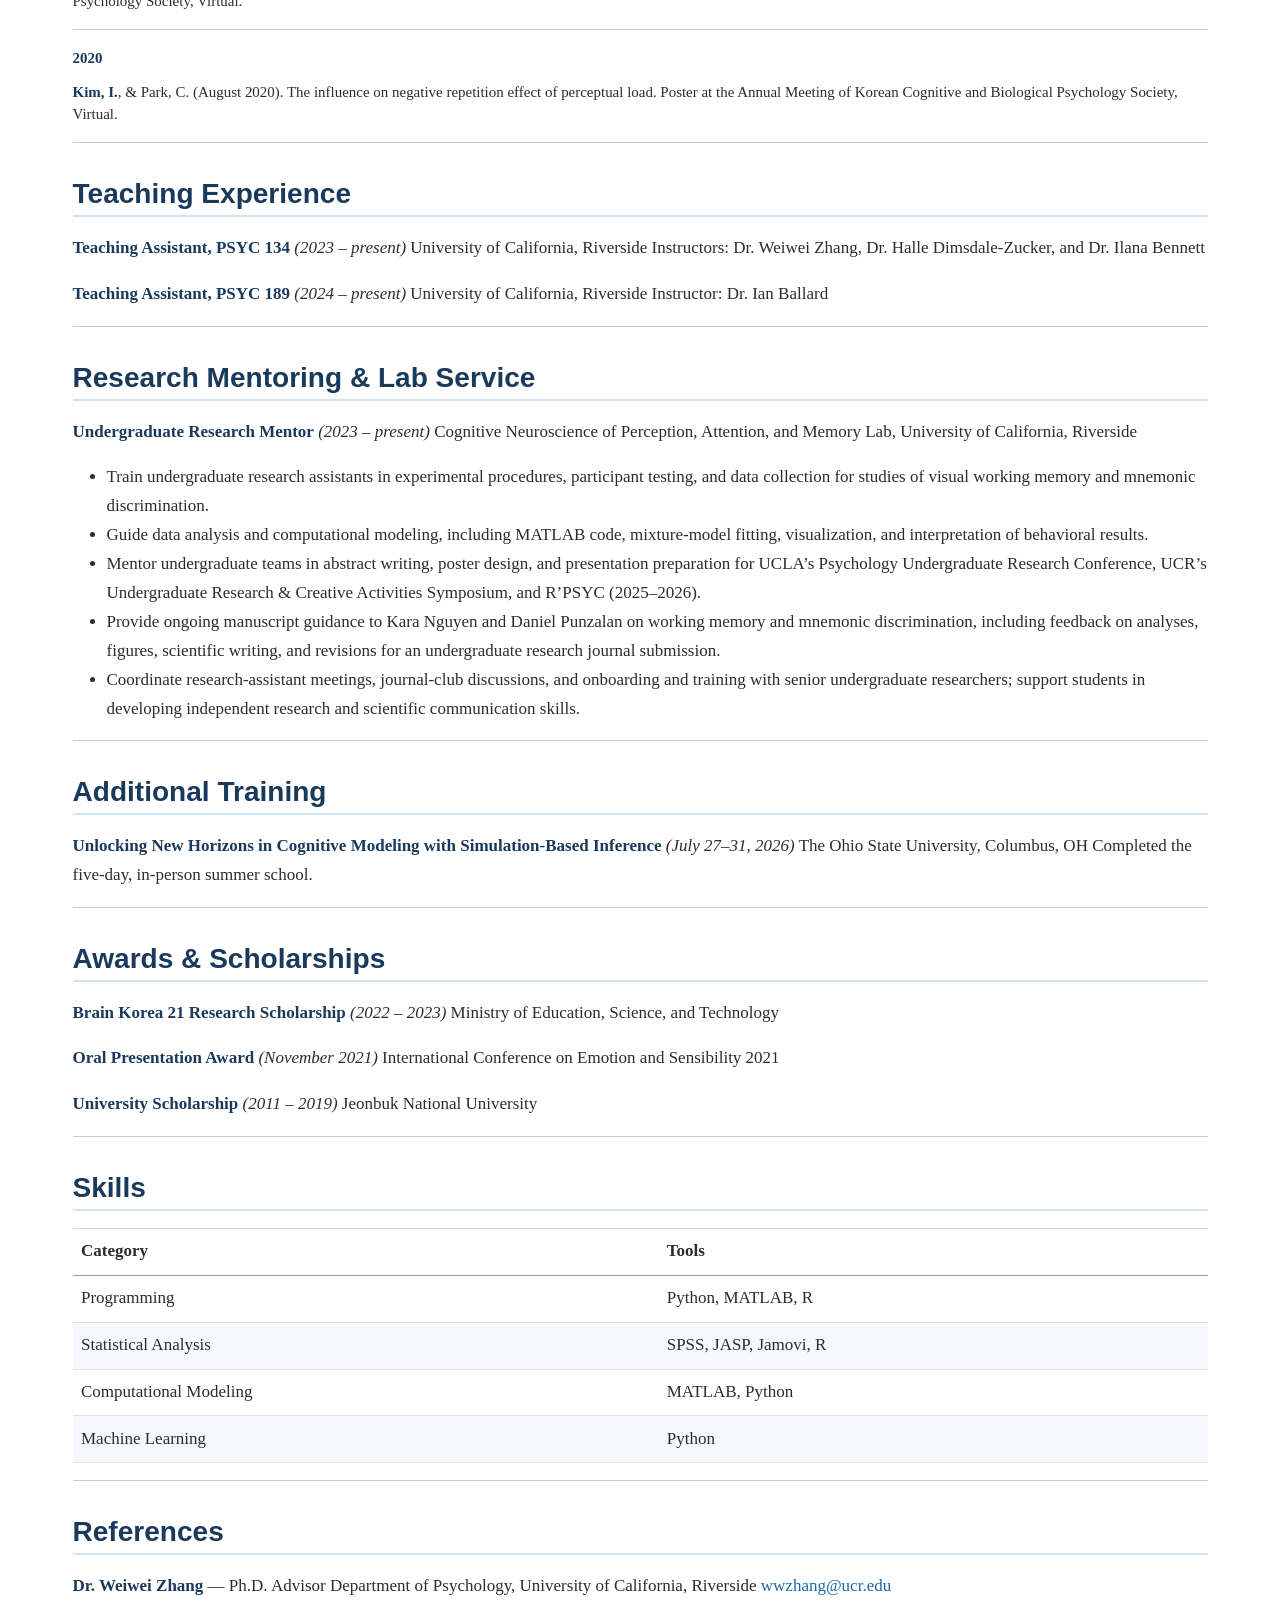
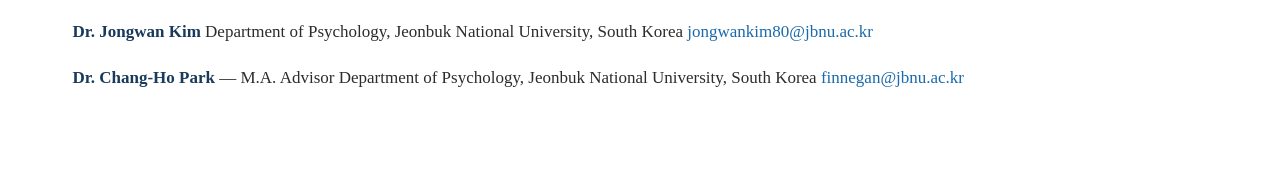
==== commit 7839d076: "Built site for gh-pages" ====
--- a/cv.html
+++ b/cv.html
@@ -46,7 +46,7 @@
 <link href="site_libs/quarto-html/quarto-syntax-highlighting-63b5708e65d6cd79cd7618c58d0c21e7.css" rel="stylesheet" id="quarto-text-highlighting-styles">
 <script src="site_libs/bootstrap/bootstrap.min.js"></script>
 <link href="site_libs/bootstrap/bootstrap-icons.css" rel="stylesheet">
-<link href="site_libs/bootstrap/bootstrap-cb61c712ca1a7fe70a83faed8e4da2d7.min.css" rel="stylesheet" append-hash="true" id="quarto-bootstrap" data-mode="light">
+<link href="site_libs/bootstrap/bootstrap-f35a81a4717690815b2013502477d714.min.css" rel="stylesheet" append-hash="true" id="quarto-bootstrap" data-mode="light">
 <script id="quarto-search-options" type="application/json">{
   "location": "navbar",
   "copy-button": false,
--- a/styles.css
+++ b/styles.css
@@ -83,6 +83,24 @@
 }
 
 /* ── Publications ── */
+/* Keep conference entries secondary to journal articles on Publications and CV. */
+#conference-presentations {
+  font-size: 0.88rem;
+  line-height: 1.5;
+}
+
+#conference-presentations p {
+  margin-bottom: 0.65rem;
+}
+
+#conference-presentations h3 {
+  font-size: 1.15rem;
+}
+
+#conference-presentations .nav-link {
+  font-size: 0.9rem;
+}
+
 p strong {
   color: #1a3a5c;
 }
--- a/research.css
+++ b/research.css
@@ -1,3 +1,70 @@
+/* About page: profile details on the left, biography and work on the right. */
+.profile-layout {
+  display: grid;
+  grid-template-columns: minmax(250px, 0.85fr) minmax(0, 1.65fr);
+  gap: 2.5rem;
+  margin-top: 2rem;
+}
+
+.profile-sidebar,
+.profile-main {
+  min-width: 0;
+}
+
+.profile-sidebar .about-entity {
+  text-align: center;
+}
+
+.profile-sidebar .profile-image {
+  display: block;
+  width: 200px;
+  height: 200px;
+  margin: 0 auto 1.5rem;
+  object-fit: cover;
+  border-radius: 50%;
+}
+
+.profile-sidebar .about-links p {
+  display: flex;
+  justify-content: center;
+  flex-wrap: wrap;
+  gap: 0.5rem;
+}
+
+.profile-sidebar .about-links a {
+  font-family: 'Helvetica Neue', sans-serif;
+  font-size: 0.85rem;
+}
+
+.profile-sidebar h2 {
+  font-size: 1.35rem;
+}
+
+.profile-sidebar ul {
+  padding-left: 1.2rem;
+}
+
+.profile-main {
+  border-left: 1px solid #d0e4f4;
+  padding-left: 2rem;
+}
+
+.profile-main > section:first-child > h2 {
+  margin-top: 0;
+}
+
+@media (max-width: 991px) {
+  .profile-layout {
+    grid-template-columns: minmax(0, 1fr);
+    gap: 1.5rem;
+  }
+
+  .profile-main {
+    border-left: 0;
+    padding-left: 0;
+  }
+}
+
 /* Original poster figures on the About page. */
 .representative-work .research-project {
   margin: 1.5rem 0 2rem;
